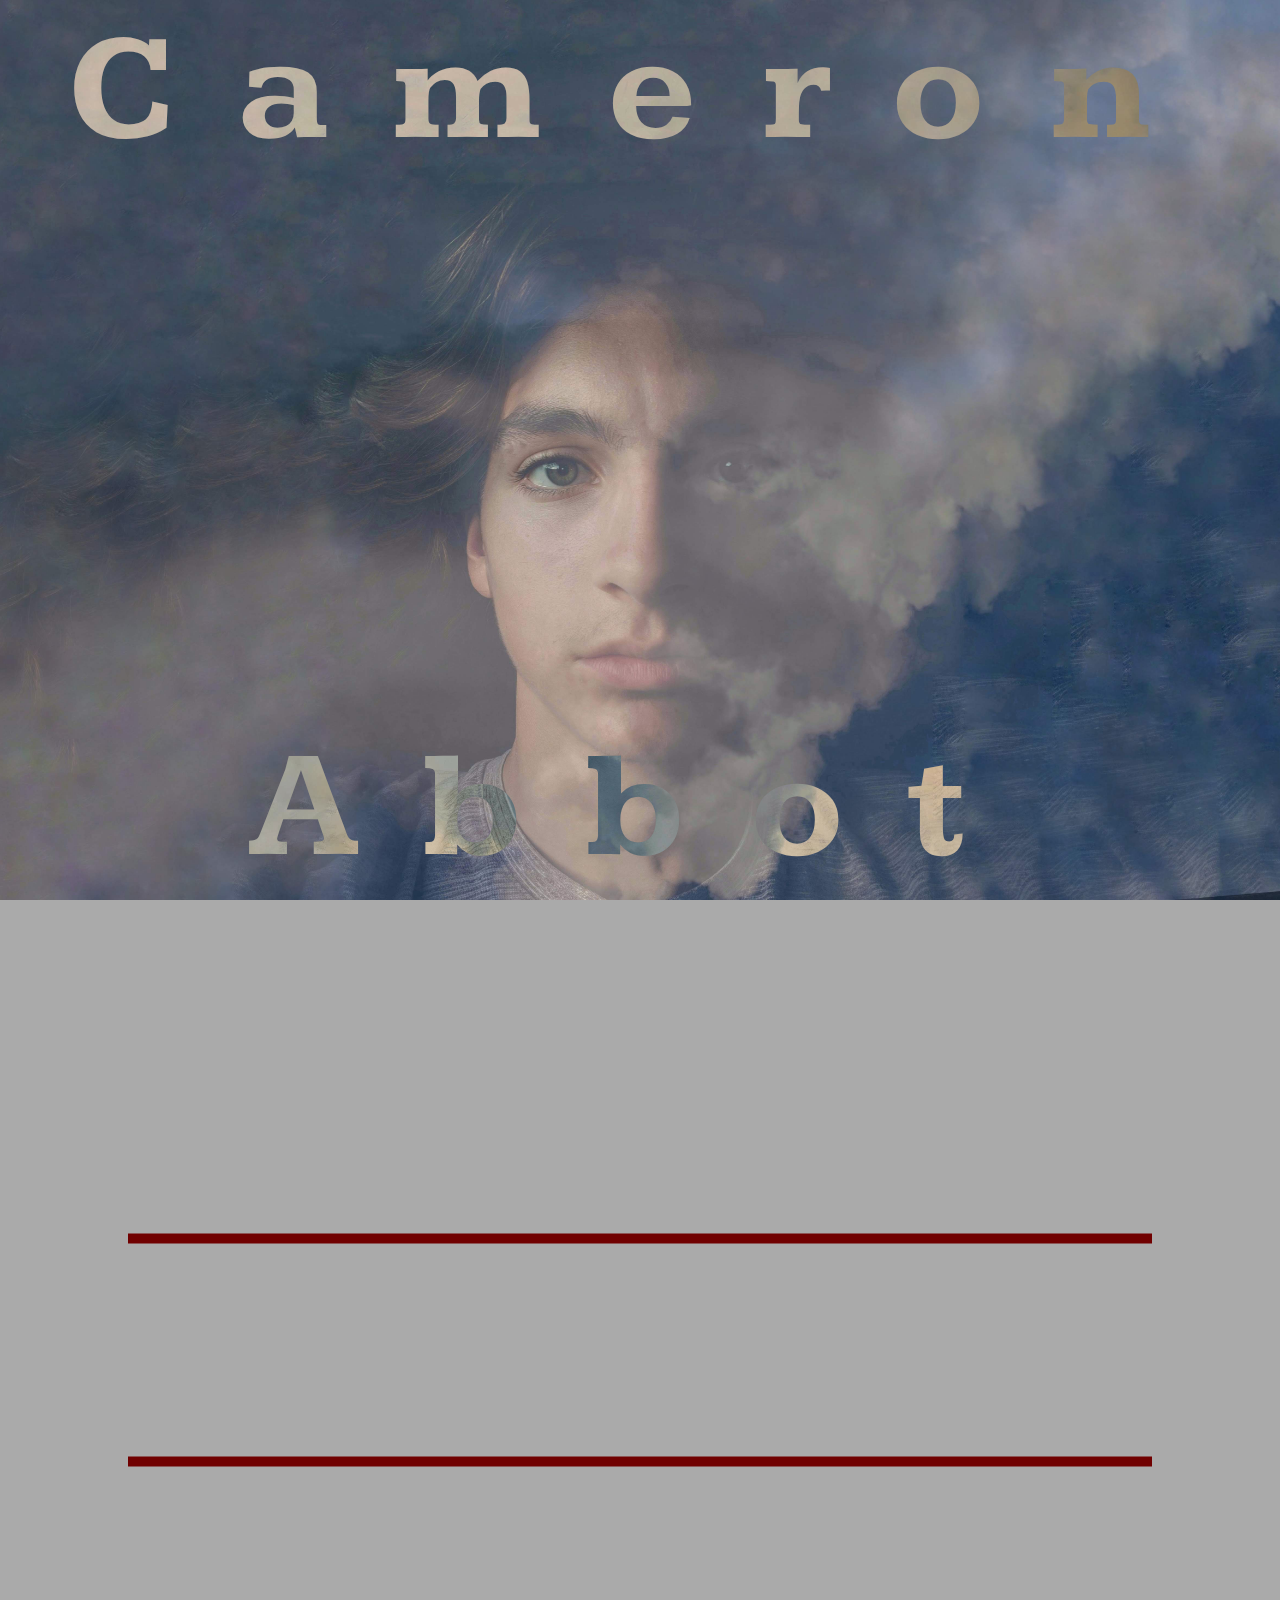
==== index.html @ bcba47df "added blog link to homepage and switched fonts" ====
<!DOCTYPE html>
<html lang="en">
<head>
    <!-- Favicon -->
    <link rel="shortcut icon" href="/img/favicon.ico" type="image/x-icon">
    <link rel="icon" href="img/favicon.ico" type="image/x-icon">
    
    <link rel="stylesheet" href="css/main.css">
    <link rel="stylesheet" href="css/home.css">
    
    <!-- Fonts -->
    <!-- <link rel="stylesheet" href="http://fonts.googleapis.com/css?family=Roboto:300,400,500,700" type="text/css"> -->
    <!-- <link href="https://fonts.googleapis.com/css?family=Kaushan+Script|Krona+One|Righteous" rel="stylesheet"> -->
    <link href="https://fonts.googleapis.com/css?family=Kameron&display=swap" rel="stylesheet"> 
    <link href="https://fonts.googleapis.com/css?family=Montserrat:400,700" rel="stylesheet">
    
    <meta name="description" content="I am Cameron Abbot. A web developer that is passionate about design and collaborative development. My hope is to not just explore the world, but change it.">
    <meta name="viewport" content="width=device-width, initial-scale=1.0">
    <title> Cameron Abbot </title>

    <!-- Global site tag (gtag.js) - Google Analytics -->
    <script async src="https://www.googletagmanager.com/gtag/js?id=UA-168008565-1"></script>
    <script>
    window.dataLayer = window.dataLayer || [];
    function gtag(){dataLayer.push(arguments);}
    gtag('js', new Date());
    gtag('config', 'UA-168008565-1');
    </script>

    
</head>

<body>


<section class="section intro">
<!--    <img class="intro__img" src="img/self-reflection-cropped.png" alt="me">-->
    
<!--
    <svg class="intro__svg" width="100%" height="100%" viewbox="0 0 100 100" preserveAspectRatio="none">
        <path class="intro__svg-path" d="M55 25 L93 13 L93 75" stroke="#D50000" stroke-width="0.6" fill="transparent"/>
    </svg>
-->
    <h1 class="h title title-1">Cameron</h1>
    <h1 class="h title title-2">Abbot</h1>
    <h1 class="h title title-mobile">Cameron<br>Abbot</h1>
    
    <div class="intro__description">
        <!--img style="width:30vw" src="img/Cameron.png" alt="Cameron"-->
        
<!--
        <p class="type">
            <span>C:\</span><span class="type-text"></span><span class="type-cursor">|</span>
        </p>
-->
    </div>
    <!--img class="svg__computer" src="img/computer-html.svg" alt="computer"-->
</section>
    
    
<!--<div class="contact-btn"></div>-->

<section class="section home-two">
    <div class="divider"></div>
    
    <svg class="home-svg" viewbox="0 0 100 100" preserveAspectRatio="none">
<!--        <polygon points="0,0 0,100 100,100 100,0" style="fill:black;" class="home-graphic" />-->
        <linearGradient id="home-svg-gradient">
            <stop offset="0%" stop-color="#700000" />
            <stop offset="60%" stop-color="#222" />
        </linearGradient>
    </svg>
    
    <div class="main-nav-container">
        <a href="https://blog.cameronabbot.com" class="btn main-nav-btn">BLOG</a>
        <a href="programs/" class="btn main-nav-btn">PROGRAMS</a>
        <a href="photos/" class="btn main-nav-btn">PHOTOS</a>
        <a href="projects/" class="btn main-nav-btn">PROJECTS</a>
    </div>
</section>
    
<!--
<section class="section intro2 about--1">
    <div class="about-right"></div> comment out this line
    <p class="about-desc--1">
        My passion is to design things that are both <span class="emphasis e--1">functional</span> and <span class="emphasis e--2">beautiful</span>
    </p>
    
</section>
-->
    
<!--
<section class="section section--nav">
    
    <div class="main-nav-container">
        <a href="programs/" class="btn main-nav-btn">PROGRAMS</a>
        <a href="photos/" class="btn main-nav-btn">PHOTOS</a>
        <a href="projects/" class="btn main-nav-btn">PROJECTS</a>
    </div>
    
</section>
-->
    
<!--
<section class="section section--contact">
    
</section>
-->


<!-- js, jquery, parrallax -->
    <script src="https://ajax.googleapis.com/ajax/libs/jquery/1.12.0/jquery.min.js"></script>
    <script src="js/main.js"></script>
    <script src="files/anime-master/lib/anime.min.js"></script>
    <script src="js/type.js"></script>
    <script src="js/draw.js"></script>
    <script src="js/parallax.js"></script>
</body>

<!-- Site created by Cameron Abbot -->
</html>
---- css/main.css ----
* {
    box-sizing: border-box;
    outline: none;
}

body, html {
    margin: 0;
    padding: 0;
    font-family: 'Montserrat', sans-serif;
}

.section {
    position: relative;
    overflow: hidden;
    width: 100%;
}

.h {
    font-family: 'Montserrat', sans-serif;
    color: #555;
    margin: 0;
}

.hide {
    display: none;
}

.btn {
    text-decoration: none;
    cursor: pointer;
    
    background-color: none;
    color: #555;
    border: solid #555;
    transition: all 0.3s ease 0s;
    
    padding: 1rem;
    font-family: 'Montserrat', sans-serif;
    font-size: 2rem;
}

.btn:hover {
    background-color: #555;
    color: #FFF;
}

.link {
    text-decoration: none;
    cursor: pointer;
    /*font-weight: 400;*/
}

.link--underline:hover {
    text-decoration: underline;
}

.p {
    line-height: 24px;
}

/*********************** HEADER + NAVIGATION ********************************/
.header {
    position: relative;
    height: 100px;
    width: 100%;
/*    background-color: #fff;*/
}

.subtitle {
    font-family: 'Montserrat', sans-serif;
    color: darkred;
    font-size: 2em;
    margin: 0;
    line-height: 100px;
    position: relative;
    left: 5%;
    display: inline-block;
}

.gradient-color {
    background: -webkit-linear-gradient(#fff, #8b0000, #333);
  -webkit-background-clip: text;
  -webkit-text-fill-color: transparent;
}

.nav--old {
    position: absolute;
    right: 3vw;
    top: 3vh;
    text-align: center;
    color: #DDD;
    font-weight: 600;
    font-size: 0.9rem;
}

.nav-link--old {
    text-decoration: none;
    color: #DDD;
    font-weight: 600;
    font-size: 0.9rem;
    transition: color 100ms;
}

.nav-link--old:hover {
    color: #BBB;
}

.nav {
    position: absolute;
    right: 5%;
    height: 100%;
    line-height: 100px;
    text-align: center;
    color: #DDD;
    font-weight: 600;
    font-size: 0.9rem;
    
    top: 0;
}

.logo {
    /*width: 17vw;*/
    width: 170px;
}

.nav-link {
    text-decoration: none;
    color: #BBB;
    font-weight: 600;
    font-size: 0.9rem;
    transition: color 100ms;
}

.nav-link:hover {
    color: #777;
}

.nav-link--active {
    background: -webkit-linear-gradient(#8b0000, #333);
  -webkit-background-clip: text;
  -webkit-text-fill-color: transparent;
}

/****** Dark Theme Header*****/

.header--dark {
    background-color: #8b0000;
}

.title--dark {
    color: #fff;
}

.nav-link--dark {
    color: #BBB;
}

.nav-link--dark:hover {
    color: #FFF;
}

.nav-link--active--dark {
    color: #FFF;
}

/******************************/

@media (max-width: 700px) {
    .header {
        text-align: center;
    }
    
    .subtitle {
        left: 0;
        line-height: normal;
        top: 20px;
    }
    
    .nav {
        right: 0;
        width: 100%;
        line-height: normal;
        height: auto;
        top: auto;
        bottom: 15px;
    }
    
    .nav-link {
        padding: 15px;
    }
}

/**************************************************************/

/* fade */
@keyframes fade{from{opacity:0}to{opacity:1}}@-moz-keyframes fadein{from{opacity:0}to{opacity:1}}@-webkit-keyframes fadein{from{opacity:0}to{opacity:1}}@-ms-keyframes fadein{from{opacity:0}to{opacity:1}}@-o-keyframes fadein{from{opacity:0}to{opacity:1}}

/* fade left */
@keyframes fadeLeft{from{opacity:0;-webkit-transform:translateX(20px);-ms-transform:translateX(20px);transform:translateX(20px)}to{opacity:1;-webkit-transform:translateY(0);-ms-transform:translateY(0);transform:translateY(0)}}

/* fade up */
@keyframes fadeUp{from{opacity:0;-webkit-transform:translateY(15px);-ms-transform:translateY(15px);transform:translateY(15px)}to{opacity:1;-webkit-transform:translateY(0);-ms-transform:translateY(0);transform:translateY(0)}}

/* fade down */
@keyframes fadeDown{from{opacity:0;-webkit-transform:translateY(-20px);-ms-transform:translateY(-20px);transform:translateY(-20px)}to{opacity:1;-webkit-transform:translateY(0);-ms-transform:translateY(0);transform:translateY(0)}}

.fadeUp {
    animation: fadeUp 1s ease;
    animation-fill-mode: forwards;
}
.fadeDown {
    animation: fadeDown 1s ease;
    animation-fill-mode: forwards;
}
---- css/home.css ----
.intro {
    height: 100vh;
    background-color: #f5f6f7;
    background: url("../img/Cameron2.jpeg") no-repeat center center;
    background-attachment: fixed;
    background-size: cover;
/*    position: fixed;*/
}

/** MOBILE **/  
.intro::before {
    content: "";
    position: absolute;
    display: block;
    height: 100%;
    width: 100%;
    top: 0;
    left: 0;
/*    filter: blur(3px);*/
    background-color: rgba(35,35,35,.4);
    z-index: 1;
}

.intro__img {
    opacity: 0;
    height: 90vh;
    position: absolute;
    left: 3vw;
    bottom: -3vh;
    
    animation: fadeUp 2s 0.8s; /* not sure 0s or .8s which delay looks better */
    animation-fill-mode: forwards;
}

.intro__svg {
    height: 100%;
    width: 100%;
    z-index: 1;
    
    /* this delayed animation prevents svg from appearing before animate in */
    opacity: 0;
    animation: fade 0s 1.5s;
    animation-fill-mode: forwards;
}

/*** MOBILE ***/
.intro__svg-path {
    stroke: transparent;
}

.intro__description {
    position: absolute;
    bottom: 10vh;
    width: 100%;
    text-align: center;
/*    right: 10vw;*/
/*    z-index: 1;*/
}

.title {
    color: #FFF;
    font-family: 'Krona One', sans-serif;
    font-family: 'Kameron', serif;
    font-size: 15vw;
    
    -webkit-animation: fadeLeft 2s; /* Safari, Chrome and Opera > 12.1 */
       -moz-animation: fadeLeft 2s; /* Firefox < 16 */
        -ms-animation: fadeLeft 2s; /* Internet Explorer */
         -o-animation: fadeLeft 2s; /* Opera < 12.1 */
            animation: fadeLeft 2s;
    
    letter-spacing: 5vw;
    word-break: break-all;
    font-size: 12vw;
    padding: 0 5vw;
    width: 100%;
    mix-blend-mode: difference;
    font-weight: 700;
    position: absolute;
    text-align: center;
    z-index: 9;
}

.title-1 {
    top: 0vh;
/*    width: 100%*/
/*    padding: 0 5vw;*/
}

.title-2 {
    bottom: 0vh;
/*    width: 100%;*/
/*    padding: 0 5vw;*/
}

.title-1, .title-2 {
    display: none;
}

.title-mobile {
    font-size: calc(6vw + 6rem);
    text-align: left;
/*    margin: 5vw 5vw;*/
}

.type {
    width: 100%;
    
    color: #DDD;
    font-size: 8vw;
    font-family: "Lucida Sans Typewriter", "Lucida Console", Monaco, "Bitstream Vera Sans Mono", monospace;
    font-family: "Krona One", sans-serif;
    
    opacity: 0;
    -webkit-animation: fade 2s; /* Safari, Chrome and Opera > 12.1 */
       -moz-animation: fade 2s; /* Firefox < 16 */
        -ms-animation: fade 2s; /* Internet Explorer */
         -o-animation: fade 2s; /* Opera < 12.1 */
            animation: fade 2s 3.2s;
    animation-fill-mode: forwards; /* stay after animation */
}

@media (min-width: 400px) {
/*    .title { font-size: calc(2rem + 4.7vw); }*/
/*    .type { font-size: calc(0.7rem + 4.7vw); }*/
}
@media (min-width: 850px) {
/*    .title { font-size: calc(2.5rem + 3vw); }*/
/*    .type { font-size: calc(0.7rem + 3vw); }*/
    
    .title {
        font-size: 12vw;
    }
    
    .title-mobile {
        display: none;
    }
    .title-1, .title-2 {
        display: block;
    }
}

/** DESKTOP **/
@media only screen and (min-width: 850px) { /* maybe put below other css and remove !importants */
    .intro::before {
        content: none;
    }
    .title {
        color: #fff !important;
        position: fixed;
    }
    .type {
        color: #222 !important;
    }
    .intro__svg-path {
        stroke: #D50000 !important;
    }
    .intro .intro__img {
        width: 55vw;
        height: auto;
        max-height: 90vh;
    }
}


/**********************************************************/


.contact-btn {
    background-color: blue;
    position: absolute;
    top: calc(100% - 50px);
    left: calc(50% - 200px);
    width: 400px;
    height: 100px;
    border-radius: 50px;
    z-index: 2;
}


/**********************************************************/

.home-two {
    height: 100vh;
    background-color: #0005;
/*    background-color: #fff0;*/
/*    top: 100vh;*/
}

.home-svg {
    position: absolute;
    top: 0;
    width: 100%;
    height: 100vh;
/*    background-color: #0000;*/
    opacity: 0;
}

.home-graphic {
    fill: url(#home-svg-gradient) !important;
    fill: #777 !important;
}

.divider {
    height: 30vh;
    width: 100%;
    background-color: #8b0000;
    background-image: -webkit-linear-gradient(left, #700000, #222); /* For Chrome and Safari */
    background-image:    -moz-linear-gradient(left, #700000, #222); /* For old Fx (3.6 to 15) */
    background-image:     -ms-linear-gradient(left, #700000, #222); /* For pre-releases of IE 10*/
    background-image:      -o-linear-gradient(left, #700000, #222); /* For old Opera (11.1 to 12.0) */
    background-image:         linear-gradient(to right, #700000, #222); /* Standard syntax; must be last */
    
    height: 0;
    width: 0;
/*
    border-top: 100vh solid black;
    border-bottom: 100vh solid transparent;
    border-right: 100vh solid black;
    border-left: 100vh solid transparent;
*/
}

.main-nav-container {
    position: relative;
    text-align: center;
    top: 0vh;
    
    position: absolute;
    width: 80%;
    left: 10%;
    top: 50vh;
    transform: translateY(-50%);
    
    border: solid 10px #700000;
    border-left: none;
    border-right: none;
    padding: 50px;
}

.main-nav-btn {
    /* margin: 1vh 3vw; */
    margin: 2vh 0.5vw;
    display: inline-block;
    opacity: 0; /* animates in */
  -webkit-transition:0.5s;
  /* border: none; */
  font-weight: 400;
  letter-spacing: 0.2rem;
}


.main-nav-btn::before, .main-nav-btn::after {
  width: 100%;
  height:100%;
  z-index: 3;
  content:'';
  position: absolute;
  top:0;
  left:0;
  box-sizing: border-box;
  -webkit-transform: scale(0);
  transition: 0.5s;
}

.main-nav-btn::before {
  border-bottom: 3px solid #fff;
  border-left: 3px solid #fff;
/*  -webkit-transform-origin: 100% 0%;*/
  -webkit-transform-origin: 0 100%;
}

.main-nav-btn::after {
  border-top: 3px solid #fff;
  border-right: 3px solid #fff;
/*  -webkit-transform-origin: 0% 100%;*/
  -webkit-transform-origin: 100% 0%;
}

.main-nav-btn:hover::after, .main-nav-btn:hover::before {
  -webkit-transform: scale(1);
}
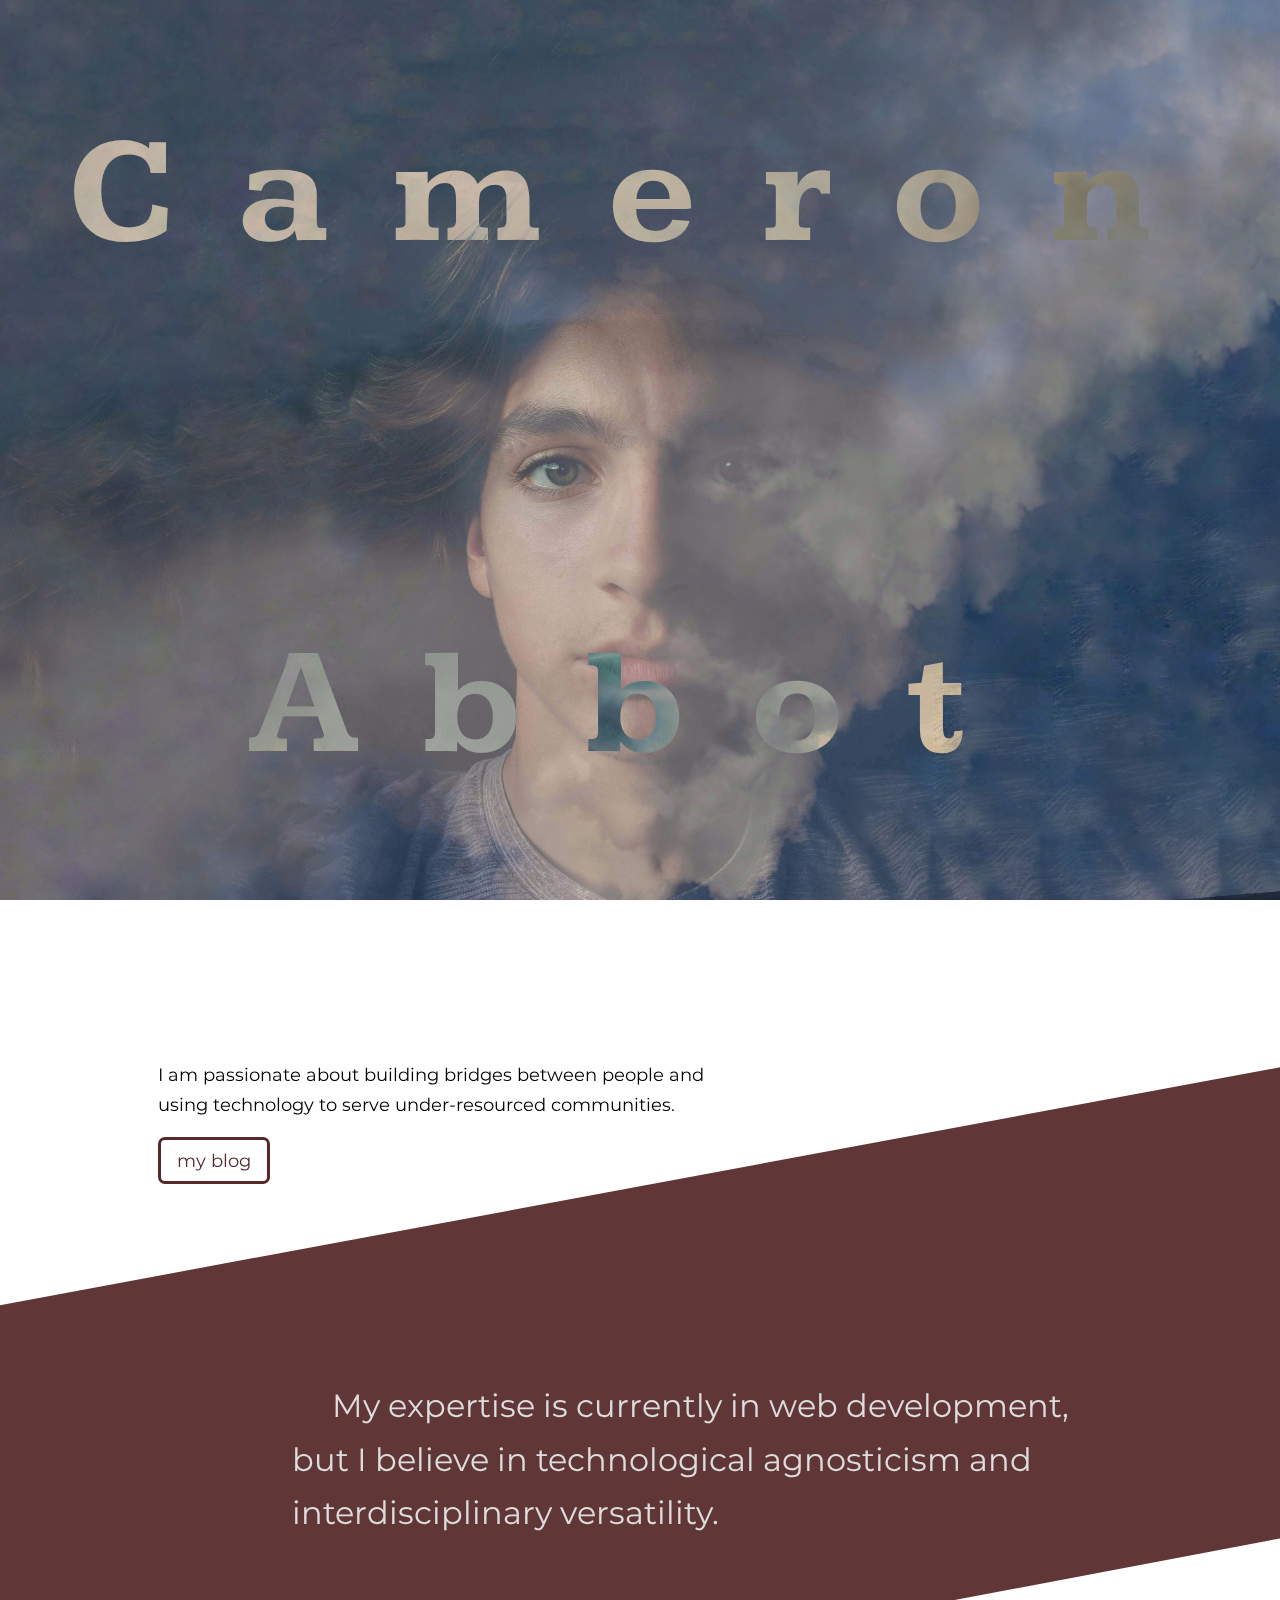
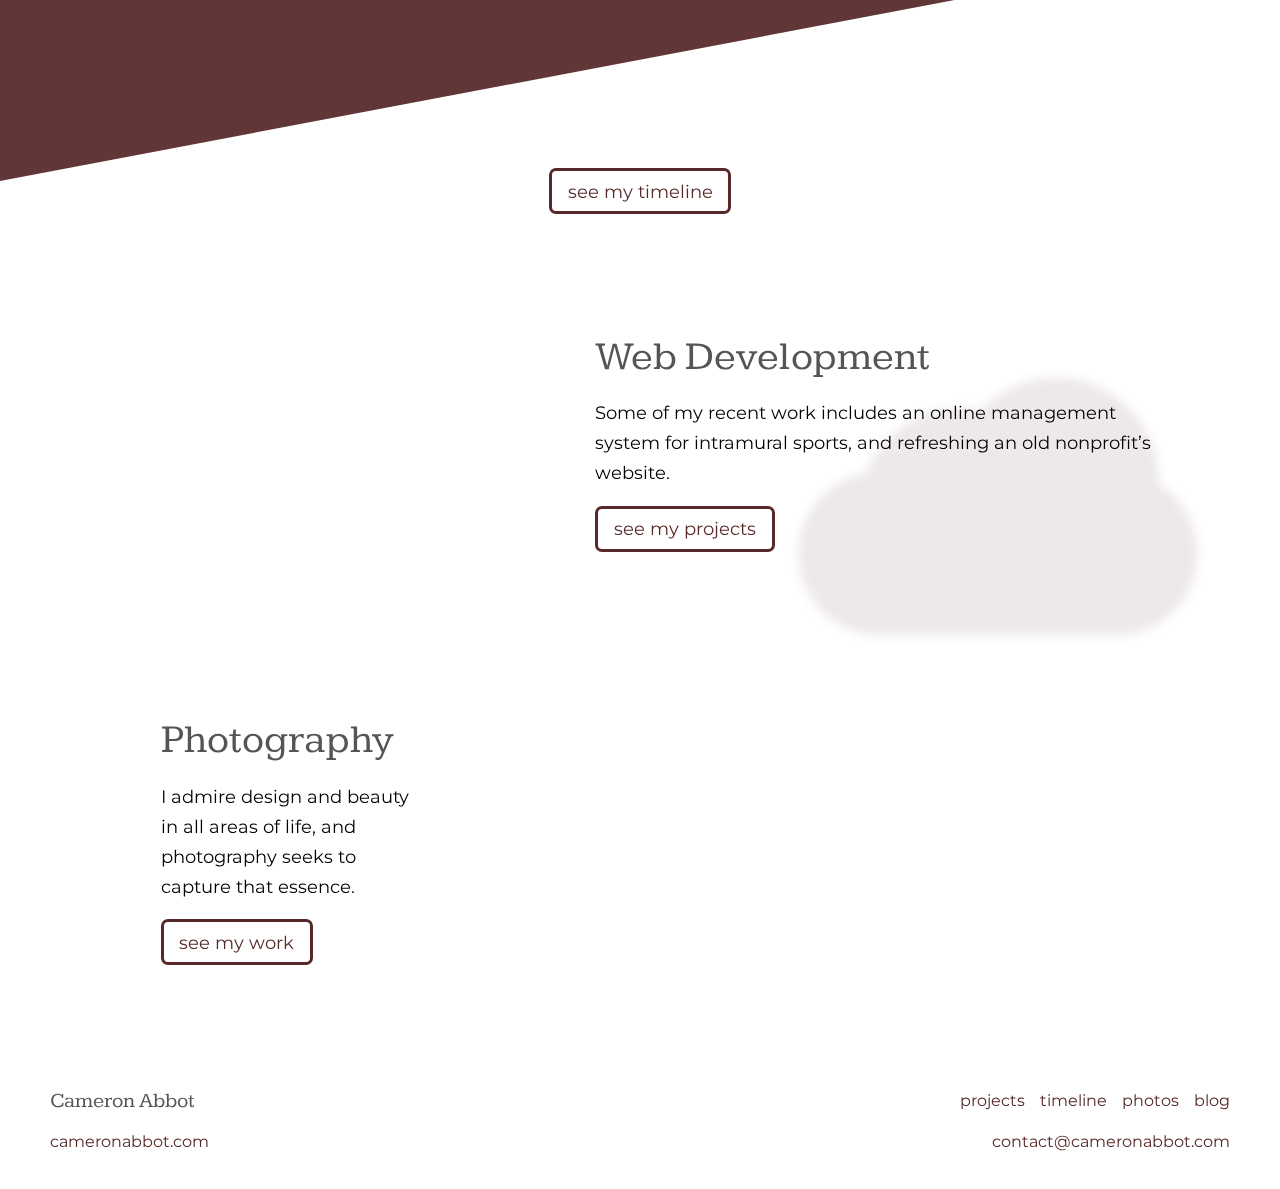
==== commit 02a4b384: "initial home page rework" ====
--- a/index.html
+++ b/index.html
@@ -1,114 +1,142 @@
 <!DOCTYPE html>
 <html lang="en">
+
 <head>
     <!-- Favicon -->
     <link rel="shortcut icon" href="/img/favicon.ico" type="image/x-icon">
     <link rel="icon" href="img/favicon.ico" type="image/x-icon">
-    
+
     <link rel="stylesheet" href="css/main.css">
     <link rel="stylesheet" href="css/home.css">
-    
+
     <!-- Fonts -->
     <!-- <link rel="stylesheet" href="http://fonts.googleapis.com/css?family=Roboto:300,400,500,700" type="text/css"> -->
     <!-- <link href="https://fonts.googleapis.com/css?family=Kaushan+Script|Krona+One|Righteous" rel="stylesheet"> -->
-    <link href="https://fonts.googleapis.com/css?family=Kameron&display=swap" rel="stylesheet"> 
+    <link href="https://fonts.googleapis.com/css?family=Kameron&display=swap" rel="stylesheet">
     <link href="https://fonts.googleapis.com/css?family=Montserrat:400,700" rel="stylesheet">
-    
-    <meta name="description" content="I am Cameron Abbot. A web developer that is passionate about design and collaborative development. My hope is to not just explore the world, but change it.">
+
+    <meta name="description"
+        content="I am Cameron Abbot. A web developer that is passionate about design and collaborative development. My hope is to not just explore the world, but change it.">
     <meta name="viewport" content="width=device-width, initial-scale=1.0">
     <title> Cameron Abbot </title>
+    <meta property="og:title" content="Cameron Abbot" />
+    <meta property="og:url" content="https://www.cameronabbot.com" />
+    <meta property="og:image" content="https://www.cameronabbot.com/img/homepage.jpg" />
 
     <!-- Global site tag (gtag.js) - Google Analytics -->
     <script async src="https://www.googletagmanager.com/gtag/js?id=UA-168008565-1"></script>
     <script>
-    window.dataLayer = window.dataLayer || [];
-    function gtag(){dataLayer.push(arguments);}
-    gtag('js', new Date());
-    gtag('config', 'UA-168008565-1');
+        window.dataLayer = window.dataLayer || [];
+        function gtag() { dataLayer.push(arguments); }
+        gtag('js', new Date());
+        gtag('config', 'UA-168008565-1');
     </script>
 
-    
 </head>
 
-<body>
+<body class="theme">
 
+    <section class="section intro">
+        <h1 class="title title-1">Cameron</h1>
+        <h1 class="title title-2">Abbot</h1>
+        <h1 class="title title-mobile">Cameron<br>Abbot</h1>
 
-<section class="section intro">
-<!--    <img class="intro__img" src="img/self-reflection-cropped.png" alt="me">-->
-    
-<!--
-    <svg class="intro__svg" width="100%" height="100%" viewbox="0 0 100 100" preserveAspectRatio="none">
-        <path class="intro__svg-path" d="M55 25 L93 13 L93 75" stroke="#D50000" stroke-width="0.6" fill="transparent"/>
-    </svg>
--->
-    <h1 class="h title title-1">Cameron</h1>
-    <h1 class="h title title-2">Abbot</h1>
-    <h1 class="h title title-mobile">Cameron<br>Abbot</h1>
-    
-    <div class="intro__description">
-        <!--img style="width:30vw" src="img/Cameron.png" alt="Cameron"-->
-        
-<!--
-        <p class="type">
-            <span>C:\</span><span class="type-text"></span><span class="type-cursor">|</span>
-        </p>
--->
-    </div>
-    <!--img class="svg__computer" src="img/computer-html.svg" alt="computer"-->
-</section>
-    
-    
-<!--<div class="contact-btn"></div>-->
+        <div class="intro__description">
+        </div>
+    </section>
 
-<section class="section home-two">
-    <div class="divider"></div>
-    
-    <svg class="home-svg" viewbox="0 0 100 100" preserveAspectRatio="none">
-<!--        <polygon points="0,0 0,100 100,100 100,0" style="fill:black;" class="home-graphic" />-->
-        <linearGradient id="home-svg-gradient">
-            <stop offset="0%" stop-color="#700000" />
-            <stop offset="60%" stop-color="#222" />
-        </linearGradient>
-    </svg>
-    
-    <div class="main-nav-container">
-        <a href="https://blog.cameronabbot.com" class="btn main-nav-btn">BLOG</a>
-        <a href="programs/" class="btn main-nav-btn">PROGRAMS</a>
-        <a href="photos/" class="btn main-nav-btn">PHOTOS</a>
-        <a href="projects/" class="btn main-nav-btn">PROJECTS</a>
-    </div>
-</section>
-    
-<!--
-<section class="section intro2 about--1">
-    <div class="about-right"></div> comment out this line
-    <p class="about-desc--1">
-        My passion is to design things that are both <span class="emphasis e--1">functional</span> and <span class="emphasis e--2">beautiful</span>
-    </p>
-    
-</section>
--->
-    
-<!--
-<section class="section section--nav">
-    
-    <div class="main-nav-container">
-        <a href="programs/" class="btn main-nav-btn">PROGRAMS</a>
-        <a href="photos/" class="btn main-nav-btn">PHOTOS</a>
-        <a href="projects/" class="btn main-nav-btn">PROJECTS</a>
-    </div>
-    
-</section>
--->
-    
-<!--
-<section class="section section--contact">
-    
-</section>
--->
+    <main class="section main">
+        <div class="container row homeRow">
+            <div class="container div1 column">
+                <h1 class="h hidden">Hi, I'm <span class="emphasis">Cameron.</span></h1>
+                <p>I am passionate about building bridges between people and using technology to serve under-resourced
+                    communities.</p>
+                <a href="https://blog.cameronabbot.com" class="btn">my blog</a>
+            </div>
+            <div>
+                <img src="img/costarica_circle.png" class="img1 hidden" />
+            </div>
+        </div>
+        <img src="img/diagonal.svg" class="svg1" />
+        <div class="container row homeRow">
+            <div></div>
+            <div class="div1" style="color: #ddd; margin-top: 0; width: 70%;">
+                <p style="font-size: 1.8em;">
+                    &emsp;
+                    My expertise is currently in web development, but I believe in technological agnosticism and
+                    interdisciplinary versatility.
+                </p>
+            </div>
+        </div>
+        <div class="homeRow container column" style="margin-top: -70px;">
+            <div class="container row hidden">
+                <div class="container img_container">
+                    <img src="img/mountaineer_circle.png" class="img2" />
+                    <img src="img/runner_circle.png" class="img2" />
+                    <img src="img/artist_circle.png" class="img2" />
+                </div>
+            </div>
+            <div class="container row">
+                <a href="timeline/" class="btn">see my timeline</a>
+            </div>
+        </div>
+        <div class="container row homeRow" style="margin:100px 0;">
+            <div style="position: relative;" class="wordcloud hidden">
+                <span>HTML</span>
+                <span>C#</span>
+                <span>.NET</span>
+                <span>CSS</span>
+                <span>Typescript</span>
+                <span>SQL</span>
+                <span class="emphasis">React</span>
+            </div>
+            <div class="container div1 column cloud-background">
+                <h1 class="h">Web Development</span></h1>
+                <p>Some of my recent work includes an online management system for intramural sports, and refreshing an
+                    old nonprofit’s website.</p>
+                <a href="projects/" class="btn">see my projects</a>
+            </div>
+        </div>
+        <div class="container row homeRow">
+            <div class="container div2">
+                <h1 class="h">Photography</span></h1>
+                <p>I admire design and beauty in all areas of life, and photography seeks to capture that essence.</p>
+                <a href="photos/" class="btn">see my work</a>
+            </div>
+            <div class="container row hidden img_container">
+                <div>
+                    <img src="img/photography1.png" class="photography_img" />
+                </div>
+                <div>
+                    <img src="img/photography2.png" class="photography_img" />
+                </div>
+                <div>
+                    <img src="img/photography3.png" class="photography_img" />
+                </div>
+            </div>
+        </div>
+    </main>
 
+    <section class="footer container column">
+        <div class="container row" style="justify-content: space-between;">
+            <span style="color: #555; font-family: 'Kameron'; font-size: 1.3em;">Cameron Abbot</span>
+            <div class="container row">
+                <a href="projects/" class="link">projects</a>
+                <a href="timeline/" class="link">timeline</a>
+                <a href="photos/" class="link">photos</a>
+                <a href="https://blog.cameronabbot.com" class="link">blog</a>
+            </div>
+        </div>
+        <br />
+        <div class="container row " style="justify-content: space-between;">
+            <a href="/" class="link">cameronabbot.com</a>
+            <!-- <img src="img/favicon.ico" /> -->
+            <a href="#" class="link">contact@cameronabbot.com</a>
+        </div>
+        <br /><br />
+    </section>
 
-<!-- js, jquery, parrallax -->
+    <!-- js, jquery, parallax -->
     <script src="https://ajax.googleapis.com/ajax/libs/jquery/1.12.0/jquery.min.js"></script>
     <script src="js/main.js"></script>
     <script src="files/anime-master/lib/anime.min.js"></script>
@@ -118,4 +146,5 @@
 </body>
 
 <!-- Site created by Cameron Abbot -->
-</html>
+
+</html>--- a/css/main.css
+++ b/css/main.css
@@ -1,6 +1,21 @@
+:root {
+    --teal: #008B8B;
+    --gold: #A0792B;
+    --red: #8b0000;
+    --maroon: #562828;
+    --blue: #1f79c8;
+    --light-gray: #ccc;
+    --dark-gray: #555;
+    --gray: #999;
+}
+
 * {
     box-sizing: border-box;
     outline: none;
+}
+
+html {
+    height: 100%;
 }
 
 body, html {
@@ -9,6 +24,55 @@
     font-family: 'Montserrat', sans-serif;
 }
 
+.theme {
+    height: 100%;
+    --primary: var(--red);
+    --accent: var(--gold);
+    --font: 'Montserrat', sans-serif;
+    --shadow: 0px 2px 4px -1px rgba(0,0,0,0.2), 
+              0px 4px 5px 0px rgba(0,0,0,0.14), 
+              0px 1px 10px 0px rgba(0,0,0,0.12);
+
+    font-family: var(--font);
+}
+
+.theme .main-container h1 {
+    letter-spacing: 0.3rem;
+    line-height: initial;
+}
+
+.theme .main-container {
+    letter-spacing: 0.1rem;
+    line-height: 1.5rem;
+}
+
+.no-margin { margin: 0; }
+.padded { padding: 1rem; }
+
+.margin {
+    display: inline-block;
+    margin: 1rem;
+}
+
+.container {
+    display: flex;
+    flex-wrap: wrap;
+}
+
+.row {
+    justify-content: space-evenly;
+    gap: 15px;
+    align-items: center;
+}
+
+.column {
+    flex-direction: column;
+}
+
+.gap {
+    gap: 15px;
+}
+
 .section {
     position: relative;
     overflow: hidden;
@@ -16,13 +80,19 @@
 }
 
 .h {
-    font-family: 'Montserrat', sans-serif;
+    /* font-family: 'Montserrat', sans-serif; */
+    font-family: 'Kameron', serif;
     color: #555;
     margin: 0;
+    font-size: 2.3em;
 }
 
 .hide {
     display: none;
+}
+
+.hidden {
+    opacity: 0;
 }
 
 .btn {
@@ -30,32 +100,59 @@
     cursor: pointer;
     
     background-color: none;
-    color: #555;
-    border: solid #555;
+    color: var(--maroon);
+    border: solid var(--maroon);
+    border-radius: 7px;
     transition: all 0.3s ease 0s;
     
-    padding: 1rem;
+    padding: 0.55em 0.9em;
     font-family: 'Montserrat', sans-serif;
-    font-size: 2rem;
+    font-size: 1.1rem;
+    width: fit-content;
 }
 
 .btn:hover {
-    background-color: #555;
+    background-color: var(--maroon);
     color: #FFF;
 }
 
 .link {
+    color: var(--maroon);
     text-decoration: none;
     cursor: pointer;
     /*font-weight: 400;*/
 }
 
-.link--underline:hover {
+.link:hover {
     text-decoration: underline;
 }
 
+p {
+    line-height: 1.7em;
+}
+
 .p {
+    margin: 0;
     line-height: 24px;
+}
+
+.emphasis {
+    color: var(--accent) !important;
+    font-weight: bold;
+}
+
+.light-text {
+    font-weight: lighter;
+    color: var(--dark-gray);
+}
+
+.main-container {
+    position: absolute;
+    width: 90%;
+    height: calc(100vh - 100px);
+    top: 100px;
+    left: 5%;
+    padding-top: 30px;
 }
 
 /*********************** HEADER + NAVIGATION ********************************/
--- a/css/home.css
+++ b/css/home.css
@@ -79,6 +79,8 @@
     position: absolute;
     text-align: center;
     z-index: 9;
+    font-weight: bolder;
+    /* margin: 0; */
 }
 
 .title-1 {
@@ -120,14 +122,135 @@
     animation-fill-mode: forwards; /* stay after animation */
 }
 
-@media (min-width: 400px) {
-/*    .title { font-size: calc(2rem + 4.7vw); }*/
-/*    .type { font-size: calc(0.7rem + 4.7vw); }*/
-}
-@media (min-width: 850px) {
-/*    .title { font-size: calc(2.5rem + 3vw); }*/
-/*    .type { font-size: calc(0.7rem + 3vw); }*/
-    
+/*************************************/
+
+.main {
+    padding: 3vh 2vw;
+}
+
+.homeRow {
+    margin-bottom: 80px;
+    font-size: 1.1rem;
+}
+
+.div1 {
+    width: max(50%, 400px);
+    padding: 1rem;
+}
+
+.img1 {
+    width: 250px;
+}
+
+@media (min-width: 750px) {
+    .img1 {
+        margin-top: 70px;
+    }
+}
+
+.img2 {
+    width: 130px;
+    margin: 20px 10px;
+}
+
+.svg1 {
+    margin: -2vw;
+    /* position needs to be relative or absolute for z-index to work */
+    position: absolute;
+    top: 150px;
+    z-index: -1;
+}
+
+.cloud-background {
+    position: relative;
+}
+
+.cloud-background::after {
+    content: '';
+    position: absolute;
+    top: 20px;
+    left: 20px;
+    height: 130%;
+    width: 130%;
+    background: url("/img/cloud.svg") no-repeat;
+    background-size: 400px;
+    background-position: 50% 40px;
+    filter: blur(5px);
+    z-index: -1;
+}
+
+.wordcloud {
+    width: 20rem;
+    height: 10rem;
+    margin: 3rem;
+    font-size: 1.3em;
+}
+
+.wordcloud span {
+    color: var(--accent);
+    position: absolute;
+}
+
+.wordcloud span:nth-child(1) {
+    font-size: 1.4em;
+    left: 1.5rem;
+}
+.wordcloud span:nth-child(2) {
+    font-size: 0.8em;
+    left: 10rem;
+}
+.wordcloud span:nth-child(3) {
+    font-size: 1em;
+    left: 13rem;
+    top: 3rem;
+}
+.wordcloud span:nth-child(4) {
+    font-size: 2em;
+    left: 6rem;
+    top: 3.5rem;
+}
+.wordcloud span:nth-child(5) {
+    font-size: 0.8em;
+    left: 0rem;
+    top: 7rem;
+}
+.wordcloud span:nth-child(6) {
+    font-size: 1.3em;
+    left: 5rem;
+    top: 10rem;
+}
+.wordcloud span:nth-child(7) {
+    font-size: 1.5em;
+    left: 11rem;
+    top: 8rem;
+}
+
+.img_container {
+    gap: 20px;
+    flex-wrap: nowrap;
+    justify-content: start;
+}
+
+.photography_img {
+    height: 220px;
+}
+
+.div2 {
+    width: 300px;
+    font-size: 1.1rem;
+    padding: 1rem;
+    margin-top: 30px;
+}
+
+.h {
+    font-weight: normal;
+}
+
+.footer {
+    padding: 0 50px;
+}
+
+@media (min-width: 850px) {    
     .title {
         font-size: 12vw;
     }
@@ -147,7 +270,7 @@
     }
     .title {
         color: #fff !important;
-        position: fixed;
+        /* position: fixed; */
     }
     .type {
         color: #222 !important;
@@ -162,121 +285,3 @@
     }
 }
 
-
-/**********************************************************/
-
-
-.contact-btn {
-    background-color: blue;
-    position: absolute;
-    top: calc(100% - 50px);
-    left: calc(50% - 200px);
-    width: 400px;
-    height: 100px;
-    border-radius: 50px;
-    z-index: 2;
-}
-
-
-/**********************************************************/
-
-.home-two {
-    height: 100vh;
-    background-color: #0005;
-/*    background-color: #fff0;*/
-/*    top: 100vh;*/
-}
-
-.home-svg {
-    position: absolute;
-    top: 0;
-    width: 100%;
-    height: 100vh;
-/*    background-color: #0000;*/
-    opacity: 0;
-}
-
-.home-graphic {
-    fill: url(#home-svg-gradient) !important;
-    fill: #777 !important;
-}
-
-.divider {
-    height: 30vh;
-    width: 100%;
-    background-color: #8b0000;
-    background-image: -webkit-linear-gradient(left, #700000, #222); /* For Chrome and Safari */
-    background-image:    -moz-linear-gradient(left, #700000, #222); /* For old Fx (3.6 to 15) */
-    background-image:     -ms-linear-gradient(left, #700000, #222); /* For pre-releases of IE 10*/
-    background-image:      -o-linear-gradient(left, #700000, #222); /* For old Opera (11.1 to 12.0) */
-    background-image:         linear-gradient(to right, #700000, #222); /* Standard syntax; must be last */
-    
-    height: 0;
-    width: 0;
-/*
-    border-top: 100vh solid black;
-    border-bottom: 100vh solid transparent;
-    border-right: 100vh solid black;
-    border-left: 100vh solid transparent;
-*/
-}
-
-.main-nav-container {
-    position: relative;
-    text-align: center;
-    top: 0vh;
-    
-    position: absolute;
-    width: 80%;
-    left: 10%;
-    top: 50vh;
-    transform: translateY(-50%);
-    
-    border: solid 10px #700000;
-    border-left: none;
-    border-right: none;
-    padding: 50px;
-}
-
-.main-nav-btn {
-    /* margin: 1vh 3vw; */
-    margin: 2vh 0.5vw;
-    display: inline-block;
-    opacity: 0; /* animates in */
-  -webkit-transition:0.5s;
-  /* border: none; */
-  font-weight: 400;
-  letter-spacing: 0.2rem;
-}
-
-
-.main-nav-btn::before, .main-nav-btn::after {
-  width: 100%;
-  height:100%;
-  z-index: 3;
-  content:'';
-  position: absolute;
-  top:0;
-  left:0;
-  box-sizing: border-box;
-  -webkit-transform: scale(0);
-  transition: 0.5s;
-}
-
-.main-nav-btn::before {
-  border-bottom: 3px solid #fff;
-  border-left: 3px solid #fff;
-/*  -webkit-transform-origin: 100% 0%;*/
-  -webkit-transform-origin: 0 100%;
-}
-
-.main-nav-btn::after {
-  border-top: 3px solid #fff;
-  border-right: 3px solid #fff;
-/*  -webkit-transform-origin: 0% 100%;*/
-  -webkit-transform-origin: 100% 0%;
-}
-
-.main-nav-btn:hover::after, .main-nav-btn:hover::before {
-  -webkit-transform: scale(1);
-}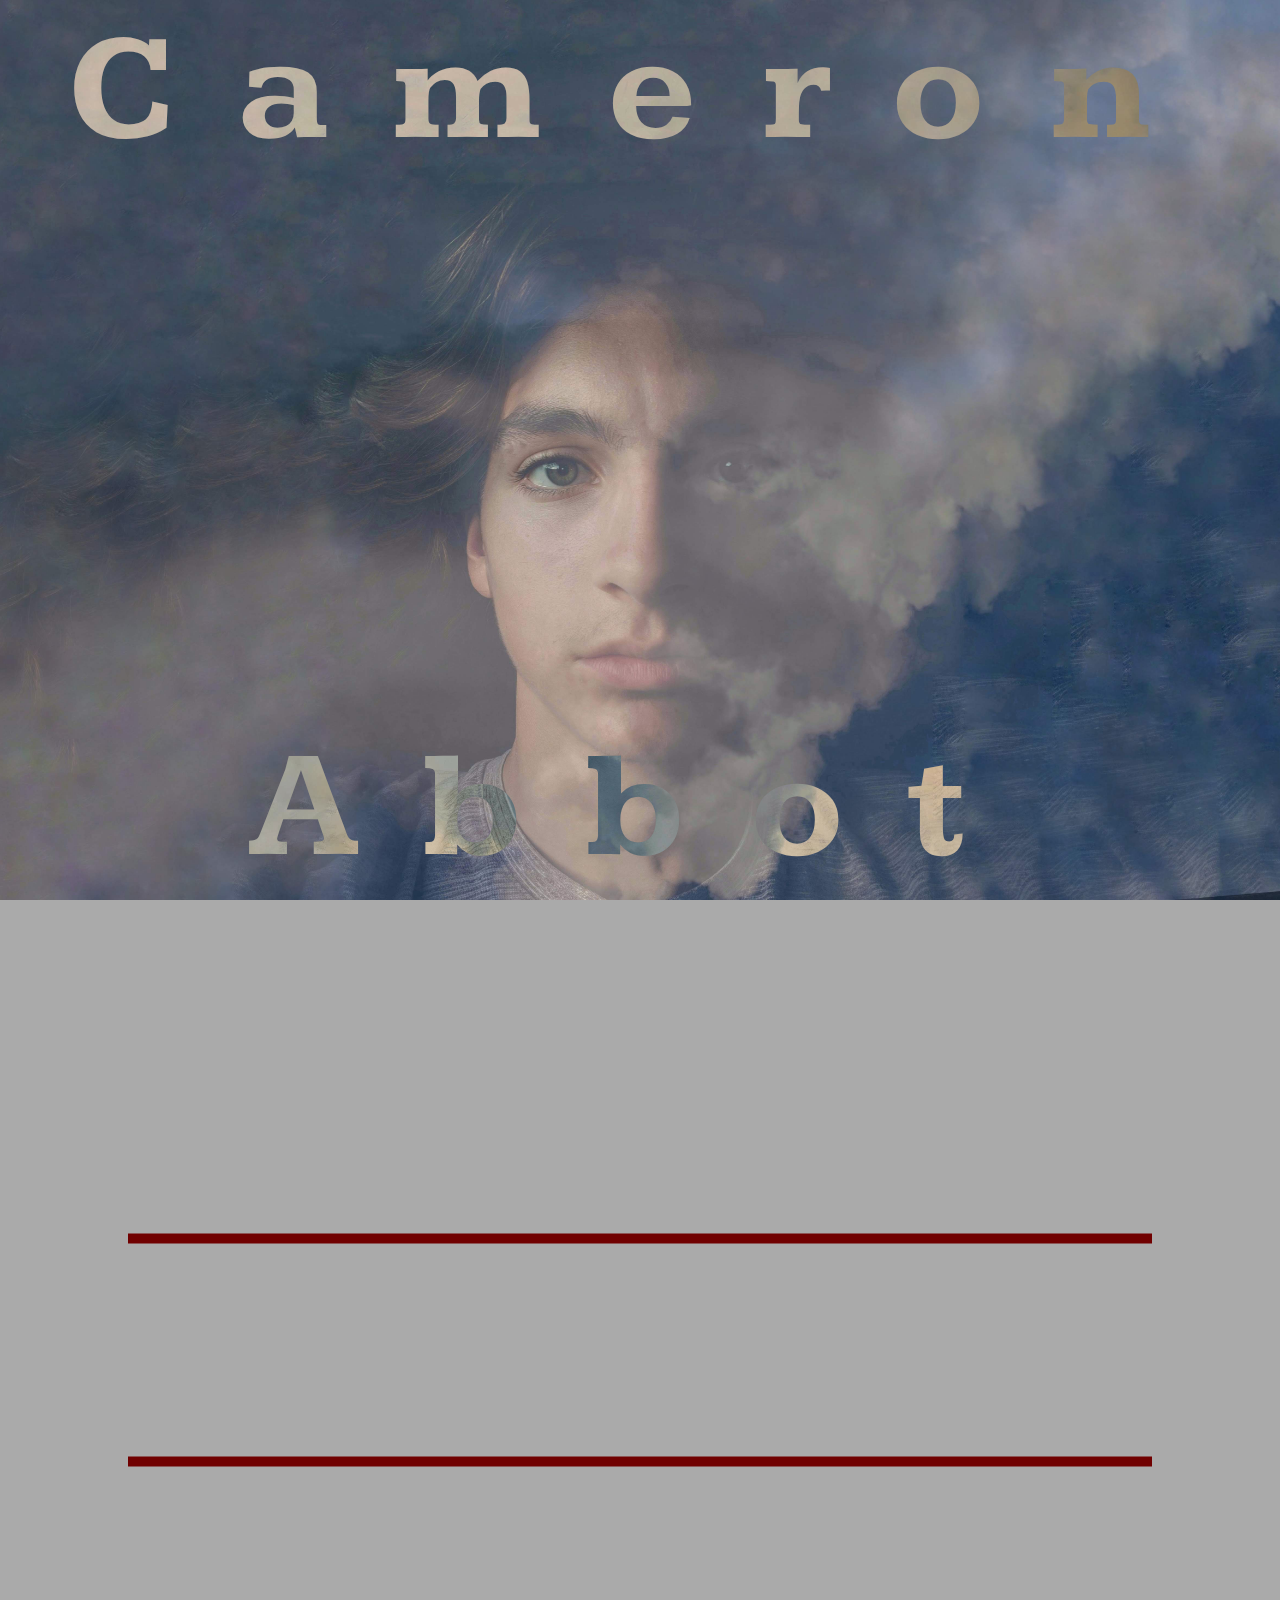
==== commit 54e46a32: "Revert "initial home page rework"" ====
--- a/index.html
+++ b/index.html
@@ -1,142 +1,118 @@
 <!DOCTYPE html>
 <html lang="en">
-
 <head>
     <!-- Favicon -->
     <link rel="shortcut icon" href="/img/favicon.ico" type="image/x-icon">
     <link rel="icon" href="img/favicon.ico" type="image/x-icon">
-
+    
     <link rel="stylesheet" href="css/main.css">
     <link rel="stylesheet" href="css/home.css">
-
+    
     <!-- Fonts -->
     <!-- <link rel="stylesheet" href="http://fonts.googleapis.com/css?family=Roboto:300,400,500,700" type="text/css"> -->
     <!-- <link href="https://fonts.googleapis.com/css?family=Kaushan+Script|Krona+One|Righteous" rel="stylesheet"> -->
-    <link href="https://fonts.googleapis.com/css?family=Kameron&display=swap" rel="stylesheet">
+    <link href="https://fonts.googleapis.com/css?family=Kameron&display=swap" rel="stylesheet"> 
     <link href="https://fonts.googleapis.com/css?family=Montserrat:400,700" rel="stylesheet">
-
-    <meta name="description"
-        content="I am Cameron Abbot. A web developer that is passionate about design and collaborative development. My hope is to not just explore the world, but change it.">
+    
+    <meta name="description" content="I am Cameron Abbot. A web developer that is passionate about design and collaborative development. My hope is to not just explore the world, but change it.">
     <meta name="viewport" content="width=device-width, initial-scale=1.0">
     <title> Cameron Abbot </title>
     <meta property="og:title" content="Cameron Abbot" />
     <meta property="og:url" content="https://www.cameronabbot.com" />
     <meta property="og:image" content="https://www.cameronabbot.com/img/homepage.jpg" />
 
+
     <!-- Global site tag (gtag.js) - Google Analytics -->
     <script async src="https://www.googletagmanager.com/gtag/js?id=UA-168008565-1"></script>
     <script>
-        window.dataLayer = window.dataLayer || [];
-        function gtag() { dataLayer.push(arguments); }
-        gtag('js', new Date());
-        gtag('config', 'UA-168008565-1');
+    window.dataLayer = window.dataLayer || [];
+    function gtag(){dataLayer.push(arguments);}
+    gtag('js', new Date());
+    gtag('config', 'UA-168008565-1');
     </script>
 
+    
 </head>
 
-<body class="theme">
+<body>
 
-    <section class="section intro">
-        <h1 class="title title-1">Cameron</h1>
-        <h1 class="title title-2">Abbot</h1>
-        <h1 class="title title-mobile">Cameron<br>Abbot</h1>
 
-        <div class="intro__description">
-        </div>
-    </section>
+<section class="section intro">
+<!--    <img class="intro__img" src="img/self-reflection-cropped.png" alt="me">-->
+    
+<!--
+    <svg class="intro__svg" width="100%" height="100%" viewbox="0 0 100 100" preserveAspectRatio="none">
+        <path class="intro__svg-path" d="M55 25 L93 13 L93 75" stroke="#D50000" stroke-width="0.6" fill="transparent"/>
+    </svg>
+-->
+    <h1 class="h title title-1">Cameron</h1>
+    <h1 class="h title title-2">Abbot</h1>
+    <h1 class="h title title-mobile">Cameron<br>Abbot</h1>
+    
+    <div class="intro__description">
+        <!--img style="width:30vw" src="img/Cameron.png" alt="Cameron"-->
+        
+<!--
+        <p class="type">
+            <span>C:\</span><span class="type-text"></span><span class="type-cursor">|</span>
+        </p>
+-->
+    </div>
+    <!--img class="svg__computer" src="img/computer-html.svg" alt="computer"-->
+</section>
+    
+    
+<!--<div class="contact-btn"></div>-->
 
-    <main class="section main">
-        <div class="container row homeRow">
-            <div class="container div1 column">
-                <h1 class="h hidden">Hi, I'm <span class="emphasis">Cameron.</span></h1>
-                <p>I am passionate about building bridges between people and using technology to serve under-resourced
-                    communities.</p>
-                <a href="https://blog.cameronabbot.com" class="btn">my blog</a>
-            </div>
-            <div>
-                <img src="img/costarica_circle.png" class="img1 hidden" />
-            </div>
-        </div>
-        <img src="img/diagonal.svg" class="svg1" />
-        <div class="container row homeRow">
-            <div></div>
-            <div class="div1" style="color: #ddd; margin-top: 0; width: 70%;">
-                <p style="font-size: 1.8em;">
-                    &emsp;
-                    My expertise is currently in web development, but I believe in technological agnosticism and
-                    interdisciplinary versatility.
-                </p>
-            </div>
-        </div>
-        <div class="homeRow container column" style="margin-top: -70px;">
-            <div class="container row hidden">
-                <div class="container img_container">
-                    <img src="img/mountaineer_circle.png" class="img2" />
-                    <img src="img/runner_circle.png" class="img2" />
-                    <img src="img/artist_circle.png" class="img2" />
-                </div>
-            </div>
-            <div class="container row">
-                <a href="timeline/" class="btn">see my timeline</a>
-            </div>
-        </div>
-        <div class="container row homeRow" style="margin:100px 0;">
-            <div style="position: relative;" class="wordcloud hidden">
-                <span>HTML</span>
-                <span>C#</span>
-                <span>.NET</span>
-                <span>CSS</span>
-                <span>Typescript</span>
-                <span>SQL</span>
-                <span class="emphasis">React</span>
-            </div>
-            <div class="container div1 column cloud-background">
-                <h1 class="h">Web Development</span></h1>
-                <p>Some of my recent work includes an online management system for intramural sports, and refreshing an
-                    old nonprofit’s website.</p>
-                <a href="projects/" class="btn">see my projects</a>
-            </div>
-        </div>
-        <div class="container row homeRow">
-            <div class="container div2">
-                <h1 class="h">Photography</span></h1>
-                <p>I admire design and beauty in all areas of life, and photography seeks to capture that essence.</p>
-                <a href="photos/" class="btn">see my work</a>
-            </div>
-            <div class="container row hidden img_container">
-                <div>
-                    <img src="img/photography1.png" class="photography_img" />
-                </div>
-                <div>
-                    <img src="img/photography2.png" class="photography_img" />
-                </div>
-                <div>
-                    <img src="img/photography3.png" class="photography_img" />
-                </div>
-            </div>
-        </div>
-    </main>
+<section class="section home-two">
+    <div class="divider"></div>
+    
+    <svg class="home-svg" viewbox="0 0 100 100" preserveAspectRatio="none">
+<!--        <polygon points="0,0 0,100 100,100 100,0" style="fill:black;" class="home-graphic" />-->
+        <linearGradient id="home-svg-gradient">
+            <stop offset="0%" stop-color="#700000" />
+            <stop offset="60%" stop-color="#222" />
+        </linearGradient>
+    </svg>
+    
+    <div class="main-nav-container">
+        <a href="https://blog.cameronabbot.com" class="btn main-nav-btn">BLOG</a>
+        <a href="about/" class="btn main-nav-btn">ABOUT</a>
+        <a href="photos/" class="btn main-nav-btn">PHOTOS</a>
+        <a href="projects/" class="btn main-nav-btn">PROJECTS</a>
+    </div>
+</section>
+    
+<!--
+<section class="section intro2 about--1">
+    <div class="about-right"></div> comment out this line
+    <p class="about-desc--1">
+        My passion is to design things that are both <span class="emphasis e--1">functional</span> and <span class="emphasis e--2">beautiful</span>
+    </p>
+    
+</section>
+-->
+    
+<!--
+<section class="section section--nav">
+    
+    <div class="main-nav-container">
+        <a href="programs/" class="btn main-nav-btn">PROGRAMS</a>
+        <a href="photos/" class="btn main-nav-btn">PHOTOS</a>
+        <a href="projects/" class="btn main-nav-btn">PROJECTS</a>
+    </div>
+    
+</section>
+-->
+    
+<!--
+<section class="section section--contact">
+    
+</section>
+-->
 
-    <section class="footer container column">
-        <div class="container row" style="justify-content: space-between;">
-            <span style="color: #555; font-family: 'Kameron'; font-size: 1.3em;">Cameron Abbot</span>
-            <div class="container row">
-                <a href="projects/" class="link">projects</a>
-                <a href="timeline/" class="link">timeline</a>
-                <a href="photos/" class="link">photos</a>
-                <a href="https://blog.cameronabbot.com" class="link">blog</a>
-            </div>
-        </div>
-        <br />
-        <div class="container row " style="justify-content: space-between;">
-            <a href="/" class="link">cameronabbot.com</a>
-            <!-- <img src="img/favicon.ico" /> -->
-            <a href="#" class="link">contact@cameronabbot.com</a>
-        </div>
-        <br /><br />
-    </section>
 
-    <!-- js, jquery, parallax -->
+<!-- js, jquery, parrallax -->
     <script src="https://ajax.googleapis.com/ajax/libs/jquery/1.12.0/jquery.min.js"></script>
     <script src="js/main.js"></script>
     <script src="files/anime-master/lib/anime.min.js"></script>
@@ -146,5 +122,4 @@
 </body>
 
 <!-- Site created by Cameron Abbot -->
-
-</html>+</html>
--- a/css/main.css
+++ b/css/main.css
@@ -1,33 +1,28 @@
-:root {
+* {
+    box-sizing: border-box;
+    outline: none;
+}
+
+html {
+    height: 100%;
+}
+
+body, html {
+    margin: 0;
+    padding: 0;
+    font-family: 'Montserrat', sans-serif;
+}
+
+.theme {
+    height: 100%;
+    --primary: var(--red);
+    --accent: var(--teal);
     --teal: #008B8B;
-    --gold: #A0792B;
     --red: #8b0000;
-    --maroon: #562828;
     --blue: #1f79c8;
     --light-gray: #ccc;
     --dark-gray: #555;
     --gray: #999;
-}
-
-* {
-    box-sizing: border-box;
-    outline: none;
-}
-
-html {
-    height: 100%;
-}
-
-body, html {
-    margin: 0;
-    padding: 0;
-    font-family: 'Montserrat', sans-serif;
-}
-
-.theme {
-    height: 100%;
-    --primary: var(--red);
-    --accent: var(--gold);
     --font: 'Montserrat', sans-serif;
     --shadow: 0px 2px 4px -1px rgba(0,0,0,0.2), 
               0px 4px 5px 0px rgba(0,0,0,0.14), 
@@ -54,25 +49,6 @@
     margin: 1rem;
 }
 
-.container {
-    display: flex;
-    flex-wrap: wrap;
-}
-
-.row {
-    justify-content: space-evenly;
-    gap: 15px;
-    align-items: center;
-}
-
-.column {
-    flex-direction: column;
-}
-
-.gap {
-    gap: 15px;
-}
-
 .section {
     position: relative;
     overflow: hidden;
@@ -80,44 +56,36 @@
 }
 
 .h {
-    /* font-family: 'Montserrat', sans-serif; */
-    font-family: 'Kameron', serif;
+    font-family: 'Montserrat', sans-serif;
     color: #555;
     margin: 0;
-    font-size: 2.3em;
 }
 
 .hide {
     display: none;
 }
 
-.hidden {
-    opacity: 0;
-}
-
 .btn {
     text-decoration: none;
     cursor: pointer;
     
     background-color: none;
-    color: var(--maroon);
-    border: solid var(--maroon);
-    border-radius: 7px;
+    color: #555;
+    border: solid #555;
     transition: all 0.3s ease 0s;
     
-    padding: 0.55em 0.9em;
-    font-family: 'Montserrat', sans-serif;
-    font-size: 1.1rem;
-    width: fit-content;
+    padding: 1rem;
+    font-family: 'Montserrat', sans-serif;
+    font-size: 2rem;
 }
 
 .btn:hover {
-    background-color: var(--maroon);
+    background-color: #555;
     color: #FFF;
 }
 
 .link {
-    color: var(--maroon);
+    color: var(--blue);
     text-decoration: none;
     cursor: pointer;
     /*font-weight: 400;*/
@@ -127,17 +95,13 @@
     text-decoration: underline;
 }
 
-p {
-    line-height: 1.7em;
-}
-
 .p {
     margin: 0;
     line-height: 24px;
 }
 
 .emphasis {
-    color: var(--accent) !important;
+    color: var(--accent);
     font-weight: bold;
 }
 
--- a/css/home.css
+++ b/css/home.css
@@ -79,8 +79,6 @@
     position: absolute;
     text-align: center;
     z-index: 9;
-    font-weight: bolder;
-    /* margin: 0; */
 }
 
 .title-1 {
@@ -122,135 +120,14 @@
     animation-fill-mode: forwards; /* stay after animation */
 }
 
-/*************************************/
-
-.main {
-    padding: 3vh 2vw;
-}
-
-.homeRow {
-    margin-bottom: 80px;
-    font-size: 1.1rem;
-}
-
-.div1 {
-    width: max(50%, 400px);
-    padding: 1rem;
-}
-
-.img1 {
-    width: 250px;
-}
-
-@media (min-width: 750px) {
-    .img1 {
-        margin-top: 70px;
-    }
-}
-
-.img2 {
-    width: 130px;
-    margin: 20px 10px;
-}
-
-.svg1 {
-    margin: -2vw;
-    /* position needs to be relative or absolute for z-index to work */
-    position: absolute;
-    top: 150px;
-    z-index: -1;
-}
-
-.cloud-background {
-    position: relative;
-}
-
-.cloud-background::after {
-    content: '';
-    position: absolute;
-    top: 20px;
-    left: 20px;
-    height: 130%;
-    width: 130%;
-    background: url("/img/cloud.svg") no-repeat;
-    background-size: 400px;
-    background-position: 50% 40px;
-    filter: blur(5px);
-    z-index: -1;
-}
-
-.wordcloud {
-    width: 20rem;
-    height: 10rem;
-    margin: 3rem;
-    font-size: 1.3em;
-}
-
-.wordcloud span {
-    color: var(--accent);
-    position: absolute;
-}
-
-.wordcloud span:nth-child(1) {
-    font-size: 1.4em;
-    left: 1.5rem;
-}
-.wordcloud span:nth-child(2) {
-    font-size: 0.8em;
-    left: 10rem;
-}
-.wordcloud span:nth-child(3) {
-    font-size: 1em;
-    left: 13rem;
-    top: 3rem;
-}
-.wordcloud span:nth-child(4) {
-    font-size: 2em;
-    left: 6rem;
-    top: 3.5rem;
-}
-.wordcloud span:nth-child(5) {
-    font-size: 0.8em;
-    left: 0rem;
-    top: 7rem;
-}
-.wordcloud span:nth-child(6) {
-    font-size: 1.3em;
-    left: 5rem;
-    top: 10rem;
-}
-.wordcloud span:nth-child(7) {
-    font-size: 1.5em;
-    left: 11rem;
-    top: 8rem;
-}
-
-.img_container {
-    gap: 20px;
-    flex-wrap: nowrap;
-    justify-content: start;
-}
-
-.photography_img {
-    height: 220px;
-}
-
-.div2 {
-    width: 300px;
-    font-size: 1.1rem;
-    padding: 1rem;
-    margin-top: 30px;
-}
-
-.h {
-    font-weight: normal;
-}
-
-.footer {
-    padding: 0 50px;
-}
-
-@media (min-width: 850px) {    
+@media (min-width: 400px) {
+/*    .title { font-size: calc(2rem + 4.7vw); }*/
+/*    .type { font-size: calc(0.7rem + 4.7vw); }*/
+}
+@media (min-width: 850px) {
+/*    .title { font-size: calc(2.5rem + 3vw); }*/
+/*    .type { font-size: calc(0.7rem + 3vw); }*/
+    
     .title {
         font-size: 12vw;
     }
@@ -270,7 +147,7 @@
     }
     .title {
         color: #fff !important;
-        /* position: fixed; */
+        position: fixed;
     }
     .type {
         color: #222 !important;
@@ -285,3 +162,121 @@
     }
 }
 
+
+/**********************************************************/
+
+
+.contact-btn {
+    background-color: blue;
+    position: absolute;
+    top: calc(100% - 50px);
+    left: calc(50% - 200px);
+    width: 400px;
+    height: 100px;
+    border-radius: 50px;
+    z-index: 2;
+}
+
+
+/**********************************************************/
+
+.home-two {
+    height: 100vh;
+    background-color: #0005;
+/*    background-color: #fff0;*/
+/*    top: 100vh;*/
+}
+
+.home-svg {
+    position: absolute;
+    top: 0;
+    width: 100%;
+    height: 100vh;
+/*    background-color: #0000;*/
+    opacity: 0;
+}
+
+.home-graphic {
+    fill: url(#home-svg-gradient) !important;
+    fill: #777 !important;
+}
+
+.divider {
+    height: 30vh;
+    width: 100%;
+    background-color: #8b0000;
+    background-image: -webkit-linear-gradient(left, #700000, #222); /* For Chrome and Safari */
+    background-image:    -moz-linear-gradient(left, #700000, #222); /* For old Fx (3.6 to 15) */
+    background-image:     -ms-linear-gradient(left, #700000, #222); /* For pre-releases of IE 10*/
+    background-image:      -o-linear-gradient(left, #700000, #222); /* For old Opera (11.1 to 12.0) */
+    background-image:         linear-gradient(to right, #700000, #222); /* Standard syntax; must be last */
+    
+    height: 0;
+    width: 0;
+/*
+    border-top: 100vh solid black;
+    border-bottom: 100vh solid transparent;
+    border-right: 100vh solid black;
+    border-left: 100vh solid transparent;
+*/
+}
+
+.main-nav-container {
+    position: relative;
+    text-align: center;
+    top: 0vh;
+    
+    position: absolute;
+    width: 80%;
+    left: 10%;
+    top: 50vh;
+    transform: translateY(-50%);
+    
+    border: solid 10px #700000;
+    border-left: none;
+    border-right: none;
+    padding: 50px;
+}
+
+.main-nav-btn {
+    /* margin: 1vh 3vw; */
+    margin: 2vh 0.5vw;
+    display: inline-block;
+    opacity: 0; /* animates in */
+  -webkit-transition:0.5s;
+  /* border: none; */
+  font-weight: 400;
+  letter-spacing: 0.2rem;
+}
+
+
+.main-nav-btn::before, .main-nav-btn::after {
+  width: 100%;
+  height:100%;
+  z-index: 3;
+  content:'';
+  position: absolute;
+  top:0;
+  left:0;
+  box-sizing: border-box;
+  -webkit-transform: scale(0);
+  transition: 0.5s;
+}
+
+.main-nav-btn::before {
+  border-bottom: 3px solid #fff;
+  border-left: 3px solid #fff;
+/*  -webkit-transform-origin: 100% 0%;*/
+  -webkit-transform-origin: 0 100%;
+}
+
+.main-nav-btn::after {
+  border-top: 3px solid #fff;
+  border-right: 3px solid #fff;
+/*  -webkit-transform-origin: 0% 100%;*/
+  -webkit-transform-origin: 100% 0%;
+}
+
+.main-nav-btn:hover::after, .main-nav-btn:hover::before {
+  -webkit-transform: scale(1);
+}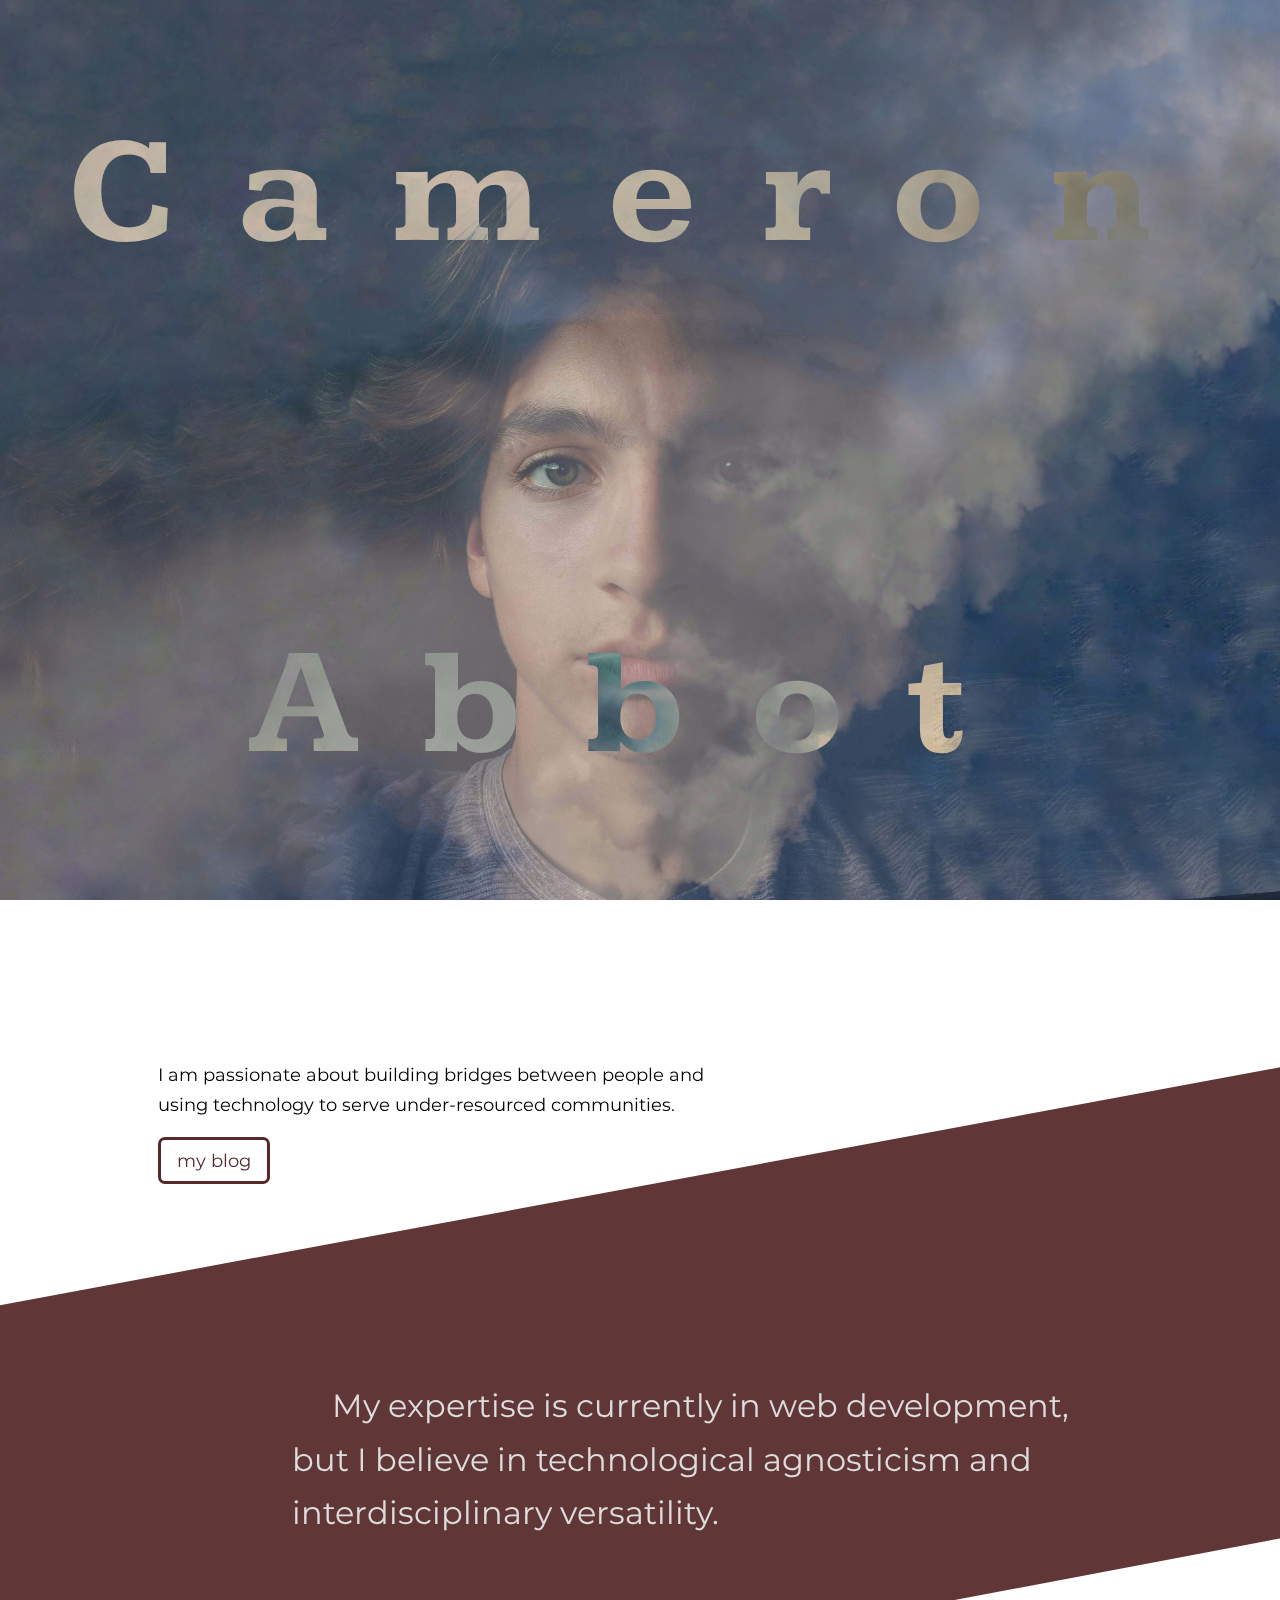
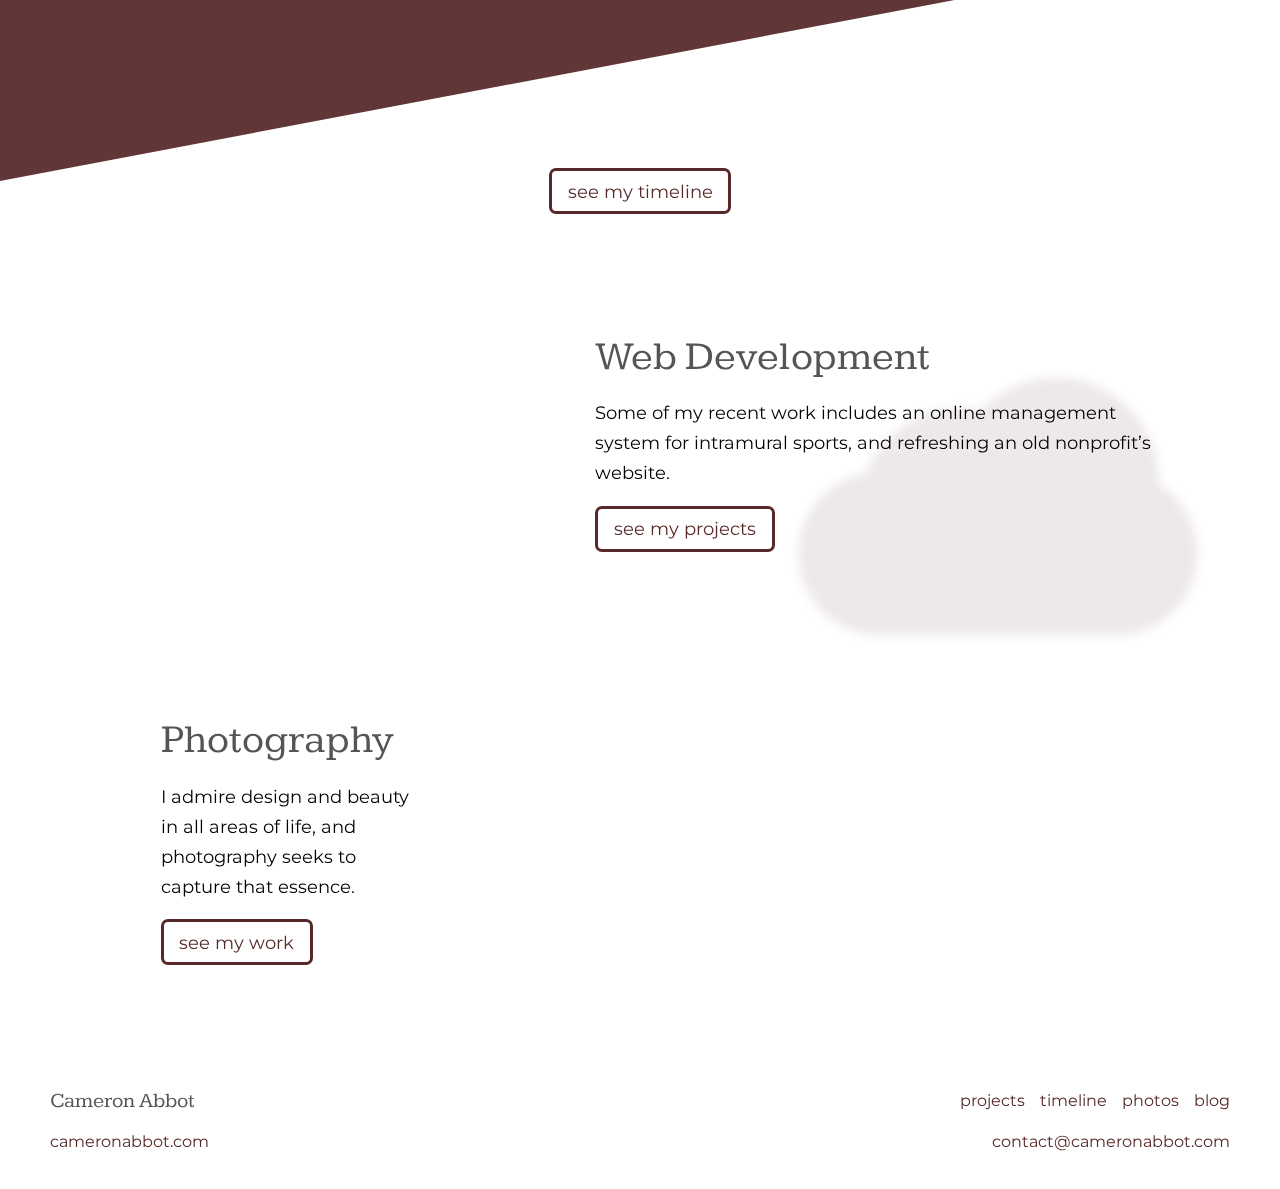
==== commit 71247191: "Revert "Revert "initial home page rework""" ====
--- a/index.html
+++ b/index.html
@@ -1,118 +1,142 @@
 <!DOCTYPE html>
 <html lang="en">
+
 <head>
     <!-- Favicon -->
     <link rel="shortcut icon" href="/img/favicon.ico" type="image/x-icon">
     <link rel="icon" href="img/favicon.ico" type="image/x-icon">
-    
+
     <link rel="stylesheet" href="css/main.css">
     <link rel="stylesheet" href="css/home.css">
-    
+
     <!-- Fonts -->
     <!-- <link rel="stylesheet" href="http://fonts.googleapis.com/css?family=Roboto:300,400,500,700" type="text/css"> -->
     <!-- <link href="https://fonts.googleapis.com/css?family=Kaushan+Script|Krona+One|Righteous" rel="stylesheet"> -->
-    <link href="https://fonts.googleapis.com/css?family=Kameron&display=swap" rel="stylesheet"> 
+    <link href="https://fonts.googleapis.com/css?family=Kameron&display=swap" rel="stylesheet">
     <link href="https://fonts.googleapis.com/css?family=Montserrat:400,700" rel="stylesheet">
-    
-    <meta name="description" content="I am Cameron Abbot. A web developer that is passionate about design and collaborative development. My hope is to not just explore the world, but change it.">
+
+    <meta name="description"
+        content="I am Cameron Abbot. A web developer that is passionate about design and collaborative development. My hope is to not just explore the world, but change it.">
     <meta name="viewport" content="width=device-width, initial-scale=1.0">
     <title> Cameron Abbot </title>
     <meta property="og:title" content="Cameron Abbot" />
     <meta property="og:url" content="https://www.cameronabbot.com" />
     <meta property="og:image" content="https://www.cameronabbot.com/img/homepage.jpg" />
 
-
     <!-- Global site tag (gtag.js) - Google Analytics -->
     <script async src="https://www.googletagmanager.com/gtag/js?id=UA-168008565-1"></script>
     <script>
-    window.dataLayer = window.dataLayer || [];
-    function gtag(){dataLayer.push(arguments);}
-    gtag('js', new Date());
-    gtag('config', 'UA-168008565-1');
+        window.dataLayer = window.dataLayer || [];
+        function gtag() { dataLayer.push(arguments); }
+        gtag('js', new Date());
+        gtag('config', 'UA-168008565-1');
     </script>
 
-    
 </head>
 
-<body>
+<body class="theme">
 
+    <section class="section intro">
+        <h1 class="title title-1">Cameron</h1>
+        <h1 class="title title-2">Abbot</h1>
+        <h1 class="title title-mobile">Cameron<br>Abbot</h1>
 
-<section class="section intro">
-<!--    <img class="intro__img" src="img/self-reflection-cropped.png" alt="me">-->
-    
-<!--
-    <svg class="intro__svg" width="100%" height="100%" viewbox="0 0 100 100" preserveAspectRatio="none">
-        <path class="intro__svg-path" d="M55 25 L93 13 L93 75" stroke="#D50000" stroke-width="0.6" fill="transparent"/>
-    </svg>
--->
-    <h1 class="h title title-1">Cameron</h1>
-    <h1 class="h title title-2">Abbot</h1>
-    <h1 class="h title title-mobile">Cameron<br>Abbot</h1>
-    
-    <div class="intro__description">
-        <!--img style="width:30vw" src="img/Cameron.png" alt="Cameron"-->
-        
-<!--
-        <p class="type">
-            <span>C:\</span><span class="type-text"></span><span class="type-cursor">|</span>
-        </p>
--->
-    </div>
-    <!--img class="svg__computer" src="img/computer-html.svg" alt="computer"-->
-</section>
-    
-    
-<!--<div class="contact-btn"></div>-->
+        <div class="intro__description">
+        </div>
+    </section>
 
-<section class="section home-two">
-    <div class="divider"></div>
-    
-    <svg class="home-svg" viewbox="0 0 100 100" preserveAspectRatio="none">
-<!--        <polygon points="0,0 0,100 100,100 100,0" style="fill:black;" class="home-graphic" />-->
-        <linearGradient id="home-svg-gradient">
-            <stop offset="0%" stop-color="#700000" />
-            <stop offset="60%" stop-color="#222" />
-        </linearGradient>
-    </svg>
-    
-    <div class="main-nav-container">
-        <a href="https://blog.cameronabbot.com" class="btn main-nav-btn">BLOG</a>
-        <a href="about/" class="btn main-nav-btn">ABOUT</a>
-        <a href="photos/" class="btn main-nav-btn">PHOTOS</a>
-        <a href="projects/" class="btn main-nav-btn">PROJECTS</a>
-    </div>
-</section>
-    
-<!--
-<section class="section intro2 about--1">
-    <div class="about-right"></div> comment out this line
-    <p class="about-desc--1">
-        My passion is to design things that are both <span class="emphasis e--1">functional</span> and <span class="emphasis e--2">beautiful</span>
-    </p>
-    
-</section>
--->
-    
-<!--
-<section class="section section--nav">
-    
-    <div class="main-nav-container">
-        <a href="programs/" class="btn main-nav-btn">PROGRAMS</a>
-        <a href="photos/" class="btn main-nav-btn">PHOTOS</a>
-        <a href="projects/" class="btn main-nav-btn">PROJECTS</a>
-    </div>
-    
-</section>
--->
-    
-<!--
-<section class="section section--contact">
-    
-</section>
--->
+    <main class="section main">
+        <div class="container row homeRow">
+            <div class="container div1 column">
+                <h1 class="h hidden">Hi, I'm <span class="emphasis">Cameron.</span></h1>
+                <p>I am passionate about building bridges between people and using technology to serve under-resourced
+                    communities.</p>
+                <a href="https://blog.cameronabbot.com" class="btn">my blog</a>
+            </div>
+            <div>
+                <img src="img/costarica_circle.png" class="img1 hidden" />
+            </div>
+        </div>
+        <img src="img/diagonal.svg" class="svg1" />
+        <div class="container row homeRow">
+            <div></div>
+            <div class="div1" style="color: #ddd; margin-top: 0; width: 70%;">
+                <p style="font-size: 1.8em;">
+                    &emsp;
+                    My expertise is currently in web development, but I believe in technological agnosticism and
+                    interdisciplinary versatility.
+                </p>
+            </div>
+        </div>
+        <div class="homeRow container column" style="margin-top: -70px;">
+            <div class="container row hidden">
+                <div class="container img_container">
+                    <img src="img/mountaineer_circle.png" class="img2" />
+                    <img src="img/runner_circle.png" class="img2" />
+                    <img src="img/artist_circle.png" class="img2" />
+                </div>
+            </div>
+            <div class="container row">
+                <a href="timeline/" class="btn">see my timeline</a>
+            </div>
+        </div>
+        <div class="container row homeRow" style="margin:100px 0;">
+            <div style="position: relative;" class="wordcloud hidden">
+                <span>HTML</span>
+                <span>C#</span>
+                <span>.NET</span>
+                <span>CSS</span>
+                <span>Typescript</span>
+                <span>SQL</span>
+                <span class="emphasis">React</span>
+            </div>
+            <div class="container div1 column cloud-background">
+                <h1 class="h">Web Development</span></h1>
+                <p>Some of my recent work includes an online management system for intramural sports, and refreshing an
+                    old nonprofit’s website.</p>
+                <a href="projects/" class="btn">see my projects</a>
+            </div>
+        </div>
+        <div class="container row homeRow">
+            <div class="container div2">
+                <h1 class="h">Photography</span></h1>
+                <p>I admire design and beauty in all areas of life, and photography seeks to capture that essence.</p>
+                <a href="photos/" class="btn">see my work</a>
+            </div>
+            <div class="container row hidden img_container">
+                <div>
+                    <img src="img/photography1.png" class="photography_img" />
+                </div>
+                <div>
+                    <img src="img/photography2.png" class="photography_img" />
+                </div>
+                <div>
+                    <img src="img/photography3.png" class="photography_img" />
+                </div>
+            </div>
+        </div>
+    </main>
 
+    <section class="footer container column">
+        <div class="container row" style="justify-content: space-between;">
+            <span style="color: #555; font-family: 'Kameron'; font-size: 1.3em;">Cameron Abbot</span>
+            <div class="container row">
+                <a href="projects/" class="link">projects</a>
+                <a href="timeline/" class="link">timeline</a>
+                <a href="photos/" class="link">photos</a>
+                <a href="https://blog.cameronabbot.com" class="link">blog</a>
+            </div>
+        </div>
+        <br />
+        <div class="container row " style="justify-content: space-between;">
+            <a href="/" class="link">cameronabbot.com</a>
+            <!-- <img src="img/favicon.ico" /> -->
+            <a href="#" class="link">contact@cameronabbot.com</a>
+        </div>
+        <br /><br />
+    </section>
 
-<!-- js, jquery, parrallax -->
+    <!-- js, jquery, parallax -->
     <script src="https://ajax.googleapis.com/ajax/libs/jquery/1.12.0/jquery.min.js"></script>
     <script src="js/main.js"></script>
     <script src="files/anime-master/lib/anime.min.js"></script>
@@ -122,4 +146,5 @@
 </body>
 
 <!-- Site created by Cameron Abbot -->
-</html>
+
+</html>--- a/css/main.css
+++ b/css/main.css
@@ -1,3 +1,14 @@
+:root {
+    --teal: #008B8B;
+    --gold: #A0792B;
+    --red: #8b0000;
+    --maroon: #562828;
+    --blue: #1f79c8;
+    --light-gray: #ccc;
+    --dark-gray: #555;
+    --gray: #999;
+}
+
 * {
     box-sizing: border-box;
     outline: none;
@@ -16,13 +27,7 @@
 .theme {
     height: 100%;
     --primary: var(--red);
-    --accent: var(--teal);
-    --teal: #008B8B;
-    --red: #8b0000;
-    --blue: #1f79c8;
-    --light-gray: #ccc;
-    --dark-gray: #555;
-    --gray: #999;
+    --accent: var(--gold);
     --font: 'Montserrat', sans-serif;
     --shadow: 0px 2px 4px -1px rgba(0,0,0,0.2), 
               0px 4px 5px 0px rgba(0,0,0,0.14), 
@@ -49,6 +54,25 @@
     margin: 1rem;
 }
 
+.container {
+    display: flex;
+    flex-wrap: wrap;
+}
+
+.row {
+    justify-content: space-evenly;
+    gap: 15px;
+    align-items: center;
+}
+
+.column {
+    flex-direction: column;
+}
+
+.gap {
+    gap: 15px;
+}
+
 .section {
     position: relative;
     overflow: hidden;
@@ -56,13 +80,19 @@
 }
 
 .h {
-    font-family: 'Montserrat', sans-serif;
+    /* font-family: 'Montserrat', sans-serif; */
+    font-family: 'Kameron', serif;
     color: #555;
     margin: 0;
+    font-size: 2.3em;
 }
 
 .hide {
     display: none;
+}
+
+.hidden {
+    opacity: 0;
 }
 
 .btn {
@@ -70,29 +100,35 @@
     cursor: pointer;
     
     background-color: none;
-    color: #555;
-    border: solid #555;
+    color: var(--maroon);
+    border: solid var(--maroon);
+    border-radius: 7px;
     transition: all 0.3s ease 0s;
     
-    padding: 1rem;
+    padding: 0.55em 0.9em;
     font-family: 'Montserrat', sans-serif;
-    font-size: 2rem;
+    font-size: 1.1rem;
+    width: fit-content;
 }
 
 .btn:hover {
-    background-color: #555;
+    background-color: var(--maroon);
     color: #FFF;
 }
 
 .link {
-    color: var(--blue);
+    color: var(--maroon);
     text-decoration: none;
     cursor: pointer;
     /*font-weight: 400;*/
 }
 
-.link:hover {
+.link:hover:not(.no-underline) {
     text-decoration: underline;
+}
+
+p {
+    line-height: 1.7em;
 }
 
 .p {
@@ -101,7 +137,7 @@
 }
 
 .emphasis {
-    color: var(--accent);
+    color: var(--accent) !important;
     font-weight: bold;
 }
 
@@ -124,18 +160,12 @@
     position: relative;
     height: 100px;
     width: 100%;
-/*    background-color: #fff;*/
+    padding: 40px 50px;
 }
 
 .subtitle {
-    font-family: 'Montserrat', sans-serif;
-    color: darkred;
-    font-size: 2em;
-    margin: 0;
-    line-height: 100px;
-    position: relative;
-    left: 5%;
-    display: inline-block;
+    color: var(--gray);
+    font-size: 1.2em;
 }
 
 .gradient-color {
@@ -194,6 +224,7 @@
 
 .nav-link:hover {
     color: #777;
+    fill: #777;
 }
 
 .nav-link--active {
--- a/css/home.css
+++ b/css/home.css
@@ -79,6 +79,8 @@
     position: absolute;
     text-align: center;
     z-index: 9;
+    font-weight: bolder;
+    /* margin: 0; */
 }
 
 .title-1 {
@@ -120,14 +122,135 @@
     animation-fill-mode: forwards; /* stay after animation */
 }
 
-@media (min-width: 400px) {
-/*    .title { font-size: calc(2rem + 4.7vw); }*/
-/*    .type { font-size: calc(0.7rem + 4.7vw); }*/
-}
-@media (min-width: 850px) {
-/*    .title { font-size: calc(2.5rem + 3vw); }*/
-/*    .type { font-size: calc(0.7rem + 3vw); }*/
-    
+/*************************************/
+
+.main {
+    padding: 3vh 2vw;
+}
+
+.homeRow {
+    margin-bottom: 80px;
+    font-size: 1.1rem;
+}
+
+.div1 {
+    width: max(50%, 400px);
+    padding: 1rem;
+}
+
+.img1 {
+    width: 250px;
+}
+
+@media (min-width: 750px) {
+    .img1 {
+        margin-top: 70px;
+    }
+}
+
+.img2 {
+    width: 130px;
+    margin: 20px 10px;
+}
+
+.svg1 {
+    margin: -2vw;
+    /* position needs to be relative or absolute for z-index to work */
+    position: absolute;
+    top: 150px;
+    z-index: -1;
+}
+
+.cloud-background {
+    position: relative;
+}
+
+.cloud-background::after {
+    content: '';
+    position: absolute;
+    top: 20px;
+    left: 20px;
+    height: 130%;
+    width: 130%;
+    background: url("/img/cloud.svg") no-repeat;
+    background-size: 400px;
+    background-position: 50% 40px;
+    filter: blur(5px);
+    z-index: -1;
+}
+
+.wordcloud {
+    width: 20rem;
+    height: 10rem;
+    margin: 3rem;
+    font-size: 1.3em;
+}
+
+.wordcloud span {
+    color: var(--accent);
+    position: absolute;
+}
+
+.wordcloud span:nth-child(1) {
+    font-size: 1.4em;
+    left: 1.5rem;
+}
+.wordcloud span:nth-child(2) {
+    font-size: 0.8em;
+    left: 10rem;
+}
+.wordcloud span:nth-child(3) {
+    font-size: 1em;
+    left: 13rem;
+    top: 3rem;
+}
+.wordcloud span:nth-child(4) {
+    font-size: 2em;
+    left: 6rem;
+    top: 3.5rem;
+}
+.wordcloud span:nth-child(5) {
+    font-size: 0.8em;
+    left: 0rem;
+    top: 7rem;
+}
+.wordcloud span:nth-child(6) {
+    font-size: 1.3em;
+    left: 5rem;
+    top: 10rem;
+}
+.wordcloud span:nth-child(7) {
+    font-size: 1.5em;
+    left: 11rem;
+    top: 8rem;
+}
+
+.img_container {
+    gap: 20px;
+    flex-wrap: nowrap;
+    justify-content: start;
+}
+
+.photography_img {
+    height: 220px;
+}
+
+.div2 {
+    width: 300px;
+    font-size: 1.1rem;
+    padding: 1rem;
+    margin-top: 30px;
+}
+
+.h {
+    font-weight: normal;
+}
+
+.footer {
+    padding: 0 50px;
+}
+
+@media (min-width: 850px) {    
     .title {
         font-size: 12vw;
     }
@@ -147,7 +270,7 @@
     }
     .title {
         color: #fff !important;
-        position: fixed;
+        /* position: fixed; */
     }
     .type {
         color: #222 !important;
@@ -162,121 +285,3 @@
     }
 }
 
-
-/**********************************************************/
-
-
-.contact-btn {
-    background-color: blue;
-    position: absolute;
-    top: calc(100% - 50px);
-    left: calc(50% - 200px);
-    width: 400px;
-    height: 100px;
-    border-radius: 50px;
-    z-index: 2;
-}
-
-
-/**********************************************************/
-
-.home-two {
-    height: 100vh;
-    background-color: #0005;
-/*    background-color: #fff0;*/
-/*    top: 100vh;*/
-}
-
-.home-svg {
-    position: absolute;
-    top: 0;
-    width: 100%;
-    height: 100vh;
-/*    background-color: #0000;*/
-    opacity: 0;
-}
-
-.home-graphic {
-    fill: url(#home-svg-gradient) !important;
-    fill: #777 !important;
-}
-
-.divider {
-    height: 30vh;
-    width: 100%;
-    background-color: #8b0000;
-    background-image: -webkit-linear-gradient(left, #700000, #222); /* For Chrome and Safari */
-    background-image:    -moz-linear-gradient(left, #700000, #222); /* For old Fx (3.6 to 15) */
-    background-image:     -ms-linear-gradient(left, #700000, #222); /* For pre-releases of IE 10*/
-    background-image:      -o-linear-gradient(left, #700000, #222); /* For old Opera (11.1 to 12.0) */
-    background-image:         linear-gradient(to right, #700000, #222); /* Standard syntax; must be last */
-    
-    height: 0;
-    width: 0;
-/*
-    border-top: 100vh solid black;
-    border-bottom: 100vh solid transparent;
-    border-right: 100vh solid black;
-    border-left: 100vh solid transparent;
-*/
-}
-
-.main-nav-container {
-    position: relative;
-    text-align: center;
-    top: 0vh;
-    
-    position: absolute;
-    width: 80%;
-    left: 10%;
-    top: 50vh;
-    transform: translateY(-50%);
-    
-    border: solid 10px #700000;
-    border-left: none;
-    border-right: none;
-    padding: 50px;
-}
-
-.main-nav-btn {
-    /* margin: 1vh 3vw; */
-    margin: 2vh 0.5vw;
-    display: inline-block;
-    opacity: 0; /* animates in */
-  -webkit-transition:0.5s;
-  /* border: none; */
-  font-weight: 400;
-  letter-spacing: 0.2rem;
-}
-
-
-.main-nav-btn::before, .main-nav-btn::after {
-  width: 100%;
-  height:100%;
-  z-index: 3;
-  content:'';
-  position: absolute;
-  top:0;
-  left:0;
-  box-sizing: border-box;
-  -webkit-transform: scale(0);
-  transition: 0.5s;
-}
-
-.main-nav-btn::before {
-  border-bottom: 3px solid #fff;
-  border-left: 3px solid #fff;
-/*  -webkit-transform-origin: 100% 0%;*/
-  -webkit-transform-origin: 0 100%;
-}
-
-.main-nav-btn::after {
-  border-top: 3px solid #fff;
-  border-right: 3px solid #fff;
-/*  -webkit-transform-origin: 0% 100%;*/
-  -webkit-transform-origin: 100% 0%;
-}
-
-.main-nav-btn:hover::after, .main-nav-btn:hover::before {
-  -webkit-transform: scale(1);
-}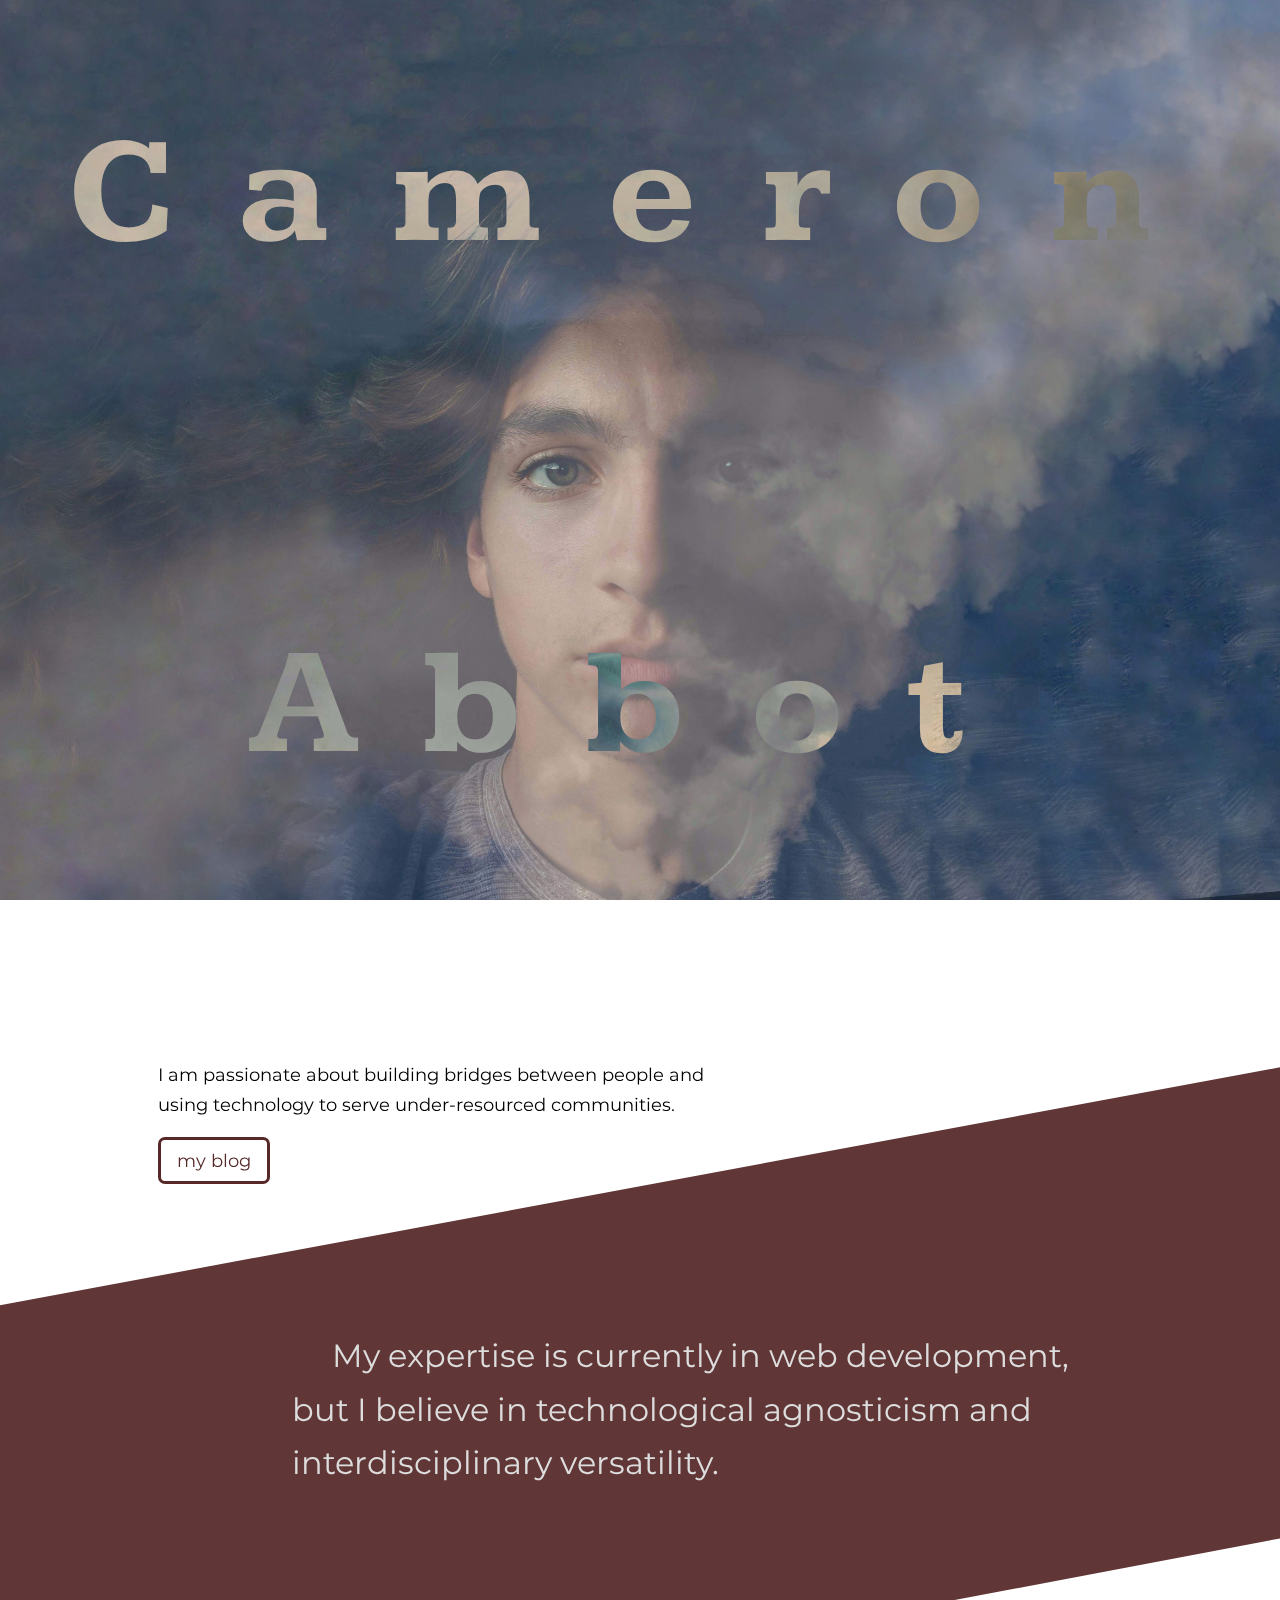
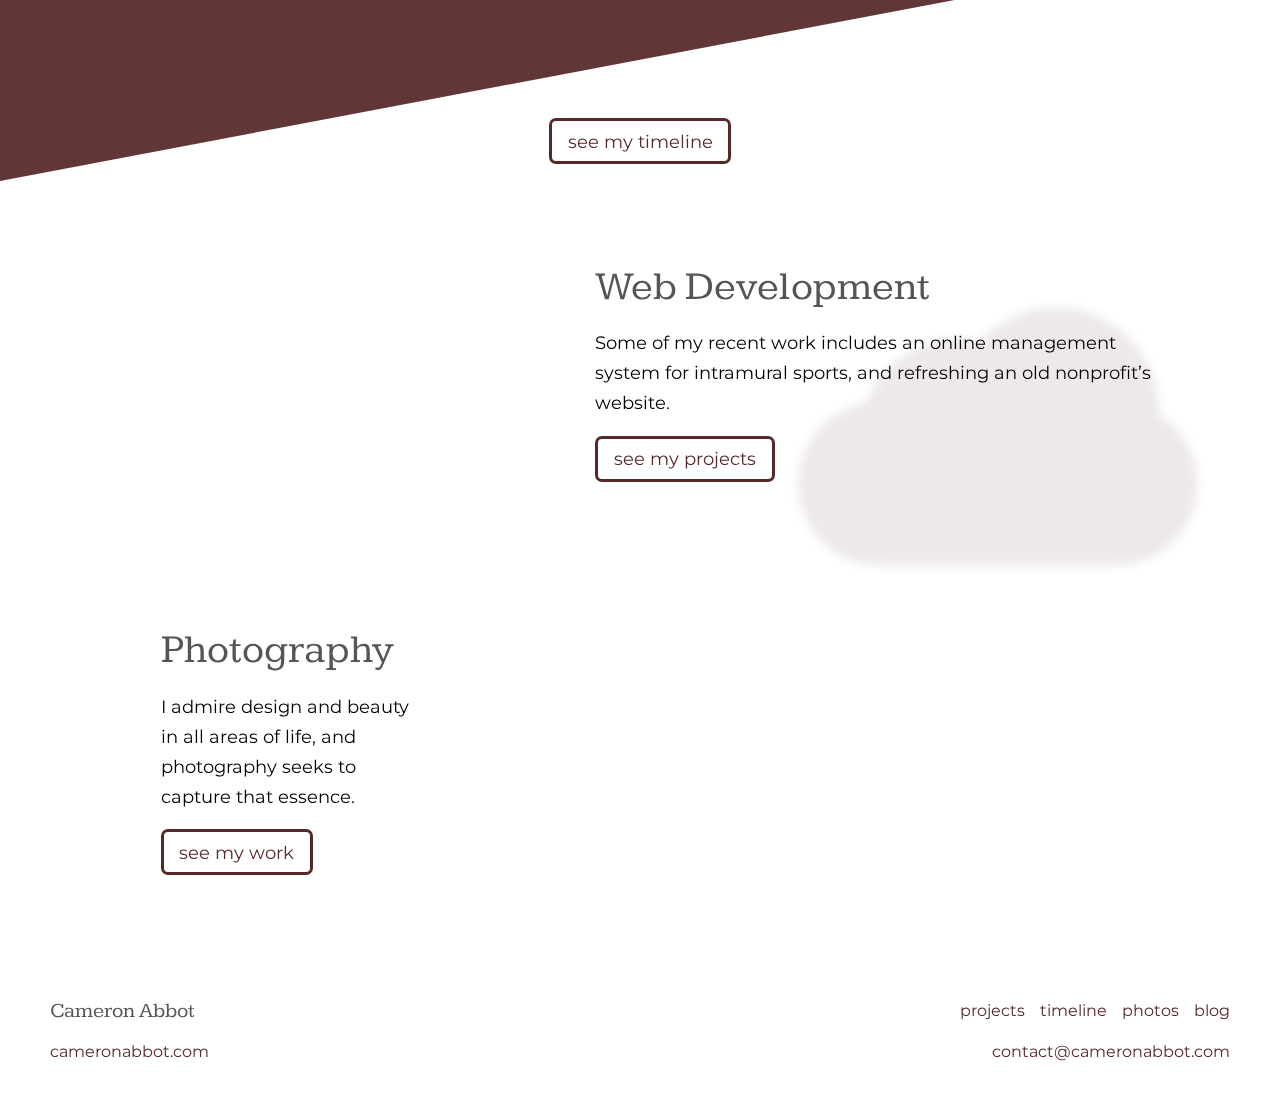
==== commit a9f6523d: "added scroll down arrow indicator" ====
--- a/index.html
+++ b/index.html
@@ -41,12 +41,17 @@
         <h1 class="title title-2">Abbot</h1>
         <h1 class="title title-mobile">Cameron<br>Abbot</h1>
 
-        <div class="intro__description">
-        </div>
+        <svg class="intro-down" fill="#000000" version="1.1" id="Layer_1"
+            xmlns="http://www.w3.org/2000/svg" xmlns:xlink="http://www.w3.org/1999/xlink" viewBox="0 0 330 330"
+            xml:space="preserve">
+            <path id="XMLID_225_" d="M325.607,79.393c-5.857-5.857-15.355-5.858-21.213,0.001l-139.39,139.393L25.607,79.393
+	c-5.857-5.857-15.355-5.858-21.213,0.001c-5.858,5.858-5.858,15.355,0,21.213l150.004,150c2.813,2.813,6.628,4.393,10.606,4.393
+	s7.794-1.581,10.606-4.394l149.996-150C331.465,94.749,331.465,85.251,325.607,79.393z" />
+        </svg>
     </section>
 
     <main class="section main">
-        <div class="container row homeRow">
+        <div class="container row homeRow" style="margin-bottom: 30px;">
             <div class="container div1 column">
                 <h1 class="h hidden">Hi, I'm <span class="emphasis">Cameron.</span></h1>
                 <p>I am passionate about building bridges between people and using technology to serve under-resourced
@@ -60,7 +65,7 @@
         <img src="img/diagonal.svg" class="svg1" />
         <div class="container row homeRow">
             <div></div>
-            <div class="div1" style="color: #ddd; margin-top: 0; width: 70%;">
+            <div class="div1 diagonalContent">
                 <p style="font-size: 1.8em;">
                     &emsp;
                     My expertise is currently in web development, but I believe in technological agnosticism and
@@ -80,7 +85,7 @@
                 <a href="timeline/" class="btn">see my timeline</a>
             </div>
         </div>
-        <div class="container row homeRow" style="margin:100px 0;">
+        <div class="container row homeRow">
             <div style="position: relative;" class="wordcloud hidden">
                 <span>HTML</span>
                 <span>C#</span>
--- a/css/main.css
+++ b/css/main.css
@@ -218,7 +218,7 @@
     text-decoration: none;
     color: #BBB;
     font-weight: 600;
-    font-size: 0.9rem;
+    /* font-size: 0.9rem; */
     transition: color 100ms;
 }
 
@@ -260,6 +260,8 @@
 @media (max-width: 700px) {
     .header {
         text-align: center;
+        font-size: 0.8rem;
+        padding: 40px 20px;
     }
     
     .subtitle {
--- a/css/home.css
+++ b/css/home.css
@@ -7,6 +7,58 @@
 /*    position: fixed;*/
 }
 
+.intro-down {
+    position: absolute;
+    bottom: 2rem;
+    left: 0;
+    right: 0;
+    margin-left: auto;
+    margin-right: auto;
+    width: 3em;
+    /* mix-blend-mode: difference; */
+    fill: #bbb;
+    border-radius: 50%;
+    border: solid 2px #bbb;
+    padding: 5px;
+
+    -webkit-animation: sdb03 2.5s infinite;
+    animation: sdb03 2.5s infinite;
+    opacity: 0;
+    animation-delay: 4s;
+}
+
+  @-webkit-keyframes sdb03 {
+    0% {
+      opacity: 0;
+    }
+    30% {
+      opacity: 1;
+    }
+    60% {
+      box-shadow: 0 0 0 60px rgba(255,255,255,.1);
+      opacity: 0;
+    }
+    100% {
+      opacity: 0;
+    }
+  }
+  @keyframes sdb03 {
+    0% {
+      opacity: 0;
+      transform: translateY(0);
+    }
+    30% {
+      opacity: 1;
+    }
+    60% {
+      opacity: 0;
+      transform: translateY(10px);
+    }
+    100% {
+      opacity: 0;
+    }
+  }
+
 /** MOBILE **/  
 .intro::before {
     content: "";
@@ -136,6 +188,12 @@
 .div1 {
     width: max(50%, 400px);
     padding: 1rem;
+}
+
+.diagonalContent {
+    color: #ddd;
+    margin-top: 0;
+    width: max(70%, 400px);
 }
 
 .img1 {
@@ -250,6 +308,29 @@
     padding: 0 50px;
 }
 
+@media (max-width: 700px) {
+    .img1 {
+        width: 220px;
+    }
+    .diagonalContent {
+        margin-top: -50px;
+        font-size: 0.8em;
+    }
+    .img_container {
+        gap: 0px;
+    }
+    .img2 {
+        width:100px;
+    }
+    .homeRow {
+        margin-bottom: 50px;
+    }
+    .div2 {
+        width: 400px;
+        order: 2;
+    }
+}
+
 @media (min-width: 850px) {    
     .title {
         font-size: 12vw;
